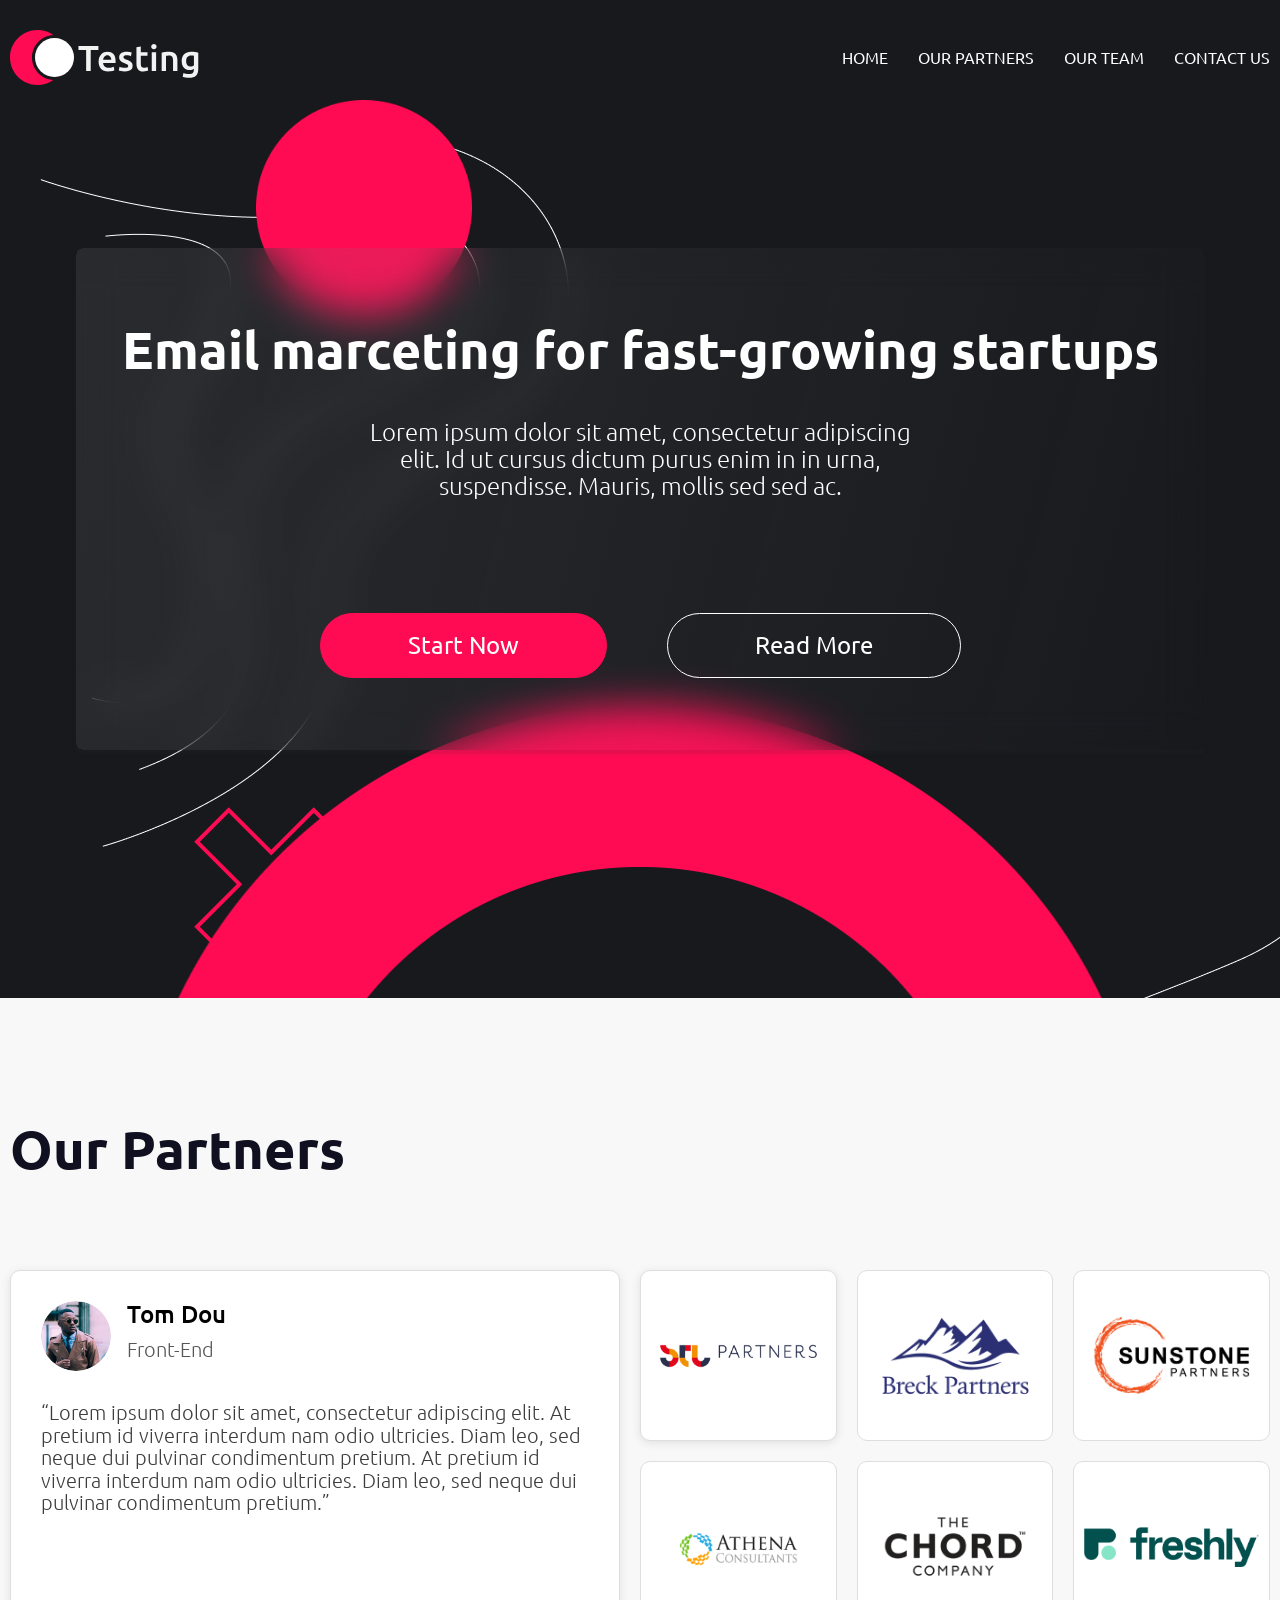
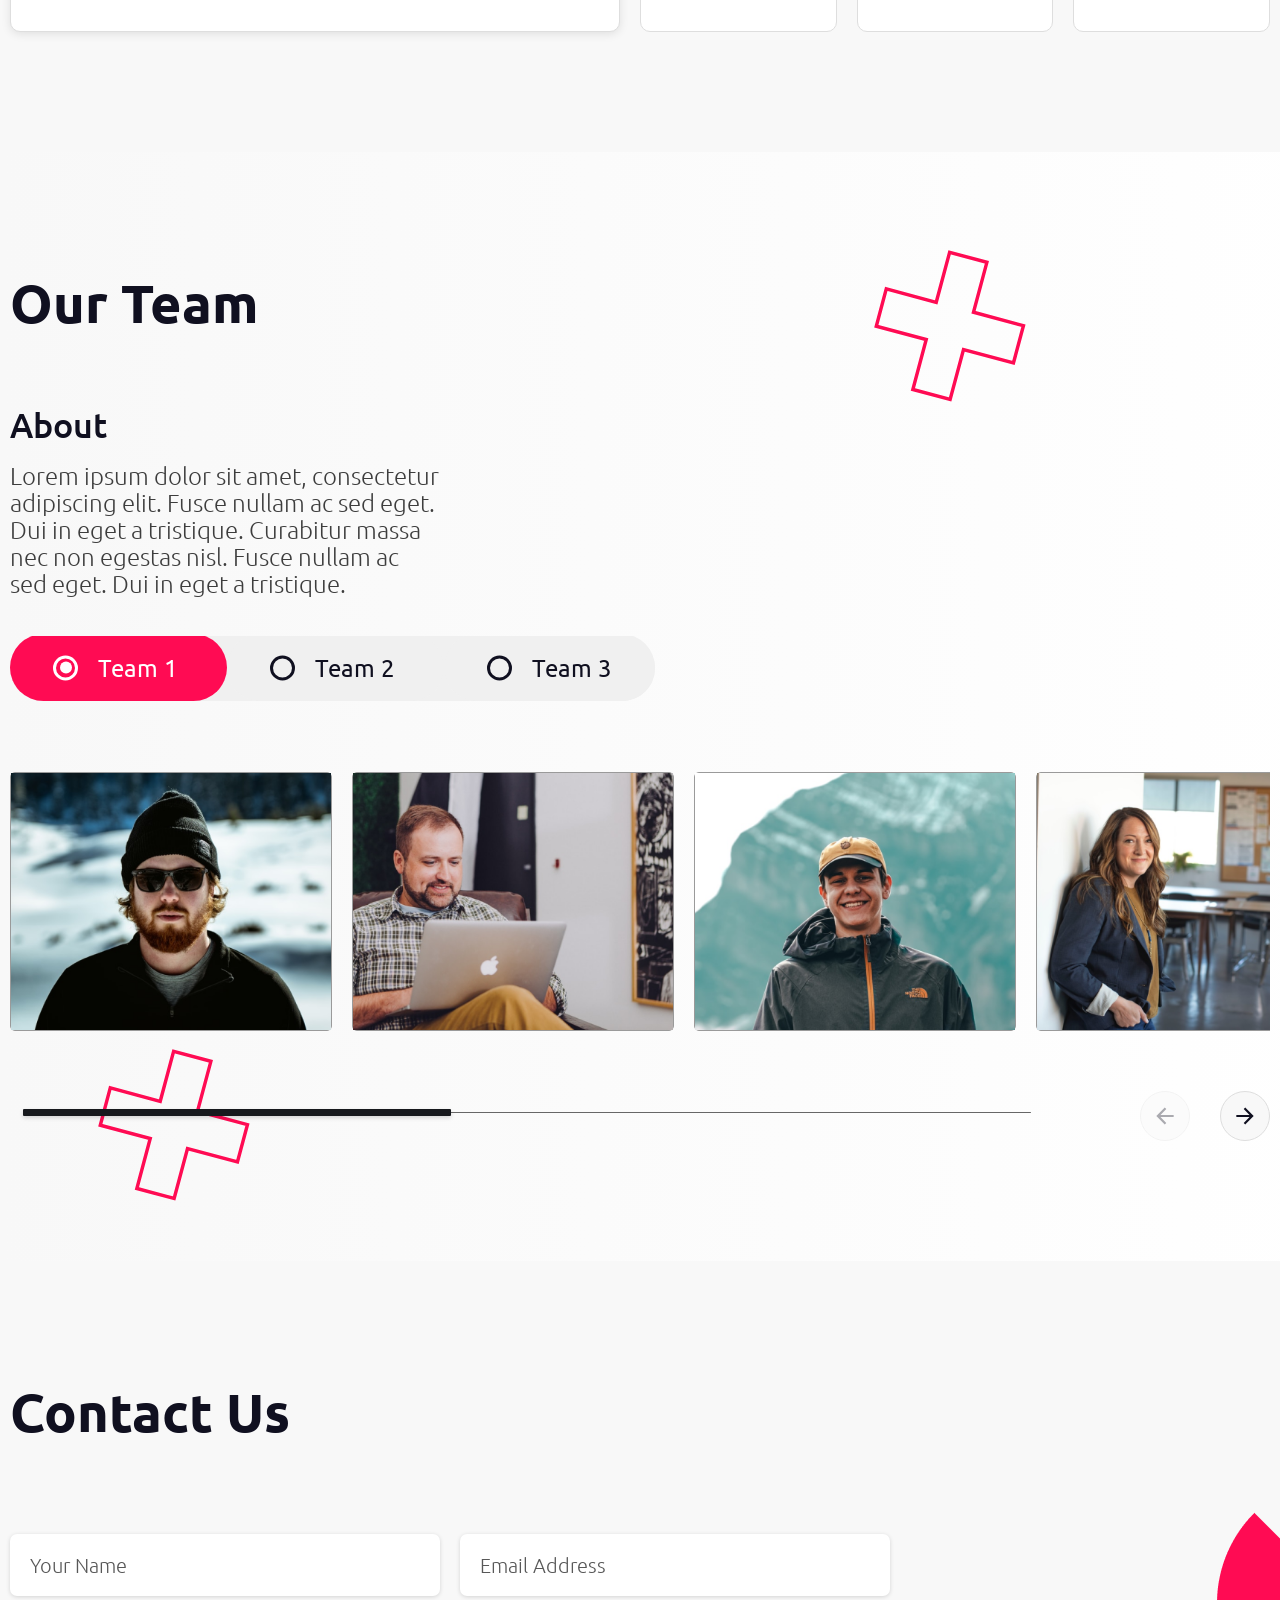
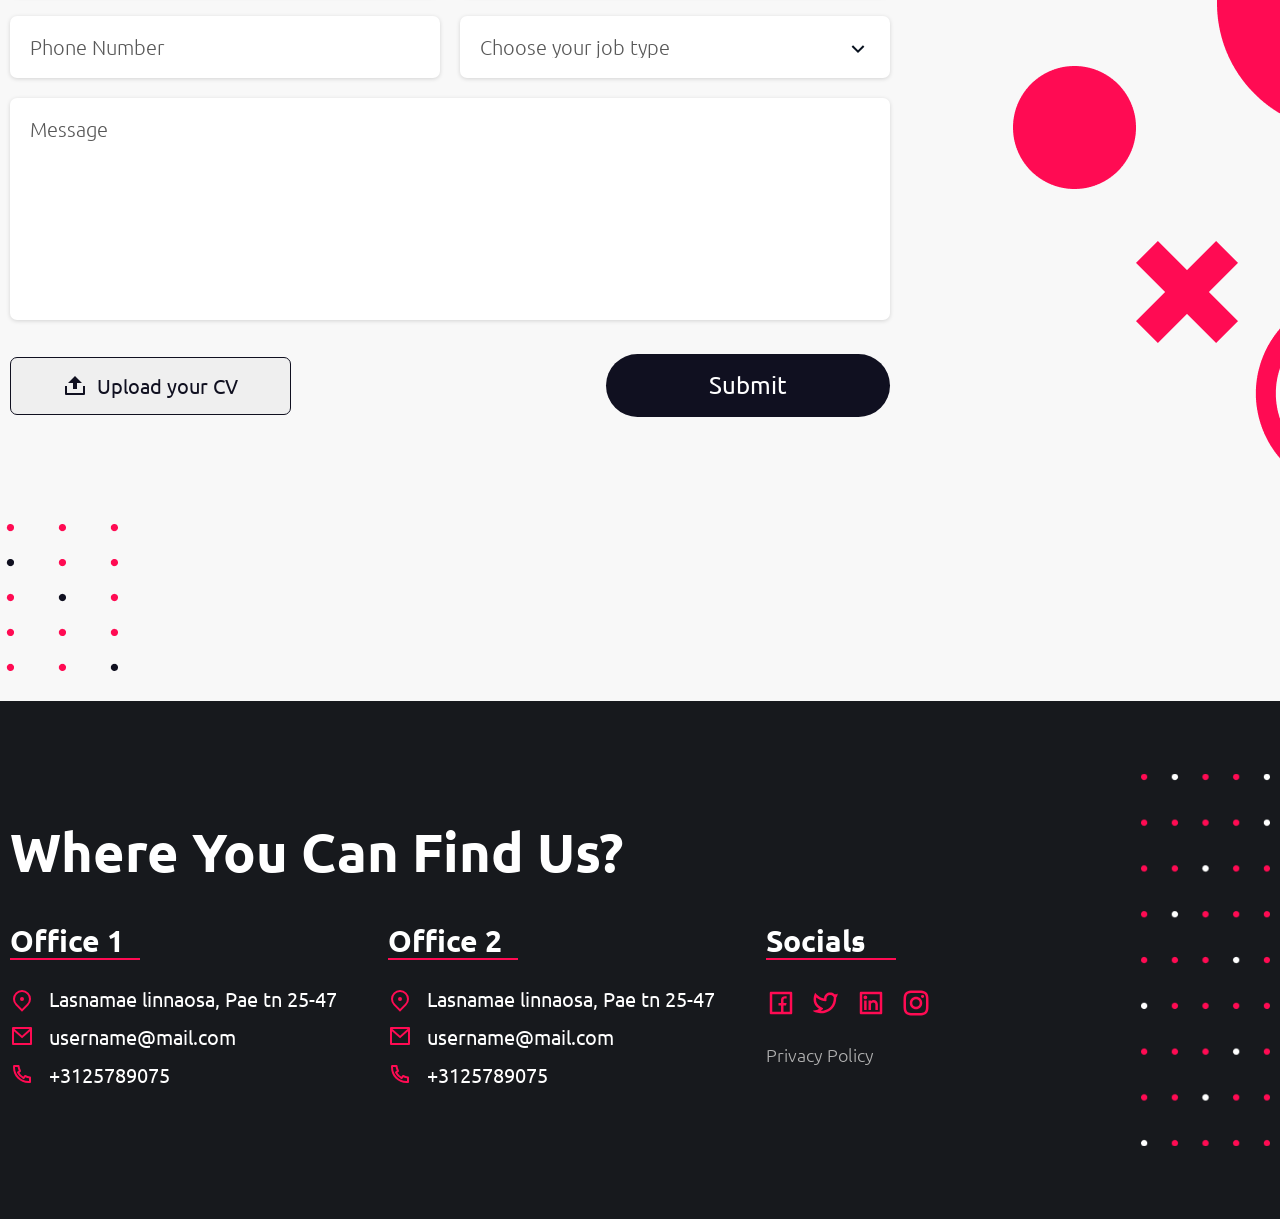
==== index.html @ b3067344 "full project" ====
<!DOCTYPE html>
<html lang="en">

<head>
    <meta charset="UTF-8">
    <meta http-equiv="X-UA-Compatible" content="IE=edge">
    <meta name="viewport" content="width=device-width, initial-scale=1.0">
    <title>Testing</title>
    <link rel="apple-touch-icon" sizes="180x180" href="images/favicon/apple-touch-icon.png">
    <link rel="icon" type="image/png" sizes="32x32" href="images/favicon/favicon-32x32.png">
    <link rel="icon" type="image/png" sizes="16x16" href="images/favicon/favicon-16x16.png">
    <link rel="manifest" href="images/favicon/site.webmanifest">
    <link rel="mask-icon" href="images/favicon/safari-pinned-tab.svg" color="#5bbad5">
    <meta name="msapplication-TileColor" content="#da532c">
    <meta name="theme-color" content="#ffffff">
    <link rel="preconnect" href="https://fonts.googleapis.com">
    <link rel="preconnect" href="https://fonts.gstatic.com" crossorigin>
    <link href="https://fonts.googleapis.com/css2?family=Ubuntu:wght@300;400;500;700&display=swap" rel="stylesheet">
    <link rel="stylesheet" href="https://unpkg.com/swiper@8/swiper-bundle.min.css" />
    <link rel="stylesheet" href="css/style.min.css">
</head>

<body>
    <!-- sprite -->
    <svg style="display: none;">
        <symbol id="facebook" viewBox="0 0 30 30">
            <g>
                <path
                    d="M17.5 23.75H23.75V6.25H6.25V23.75H15V17.5H12.5V15H15V12.9325C15 11.2612 15.175 10.655 15.5 10.0437C15.8201 9.43898 16.315 8.94461 16.92 8.625C17.3975 8.36875 17.9912 8.215 19.0287 8.14875C19.44 8.1225 19.9725 8.155 20.6262 8.24875V10.6237H20C18.8538 10.6237 18.38 10.6775 18.0975 10.8288C17.9289 10.9154 17.7917 11.0527 17.705 11.2213C17.555 11.5038 17.5 11.7838 17.5 12.9313V15H20.625L20 17.5H17.5V23.75ZM5 3.75H25C25.3315 3.75 25.6495 3.8817 25.8839 4.11612C26.1183 4.35054 26.25 4.66848 26.25 5V25C26.25 25.3315 26.1183 25.6495 25.8839 25.8839C25.6495 26.1183 25.3315 26.25 25 26.25H5C4.66848 26.25 4.35054 26.1183 4.11612 25.8839C3.8817 25.6495 3.75 25.3315 3.75 25V5C3.75 4.66848 3.8817 4.35054 4.11612 4.11612C4.35054 3.8817 4.66848 3.75 5 3.75Z" />
            </g>
        </symbol>
        <symbol id="twitter" viewBox="0 0 30 30">
            <g>
                <path
                    d="M19.125 6.93752C18.175 6.93736 17.2629 7.31017 16.5849 7.97573C15.907 8.64129 15.5174 9.54639 15.5 10.4963L15.465 12.465C15.463 12.5707 15.4386 12.6748 15.3935 12.7704C15.3484 12.866 15.2836 12.9511 15.2033 13.0199C15.1231 13.0887 15.0292 13.1398 14.9278 13.1697C14.8264 13.1997 14.7198 13.2079 14.615 13.1938L12.6638 12.9288C10.0963 12.5788 7.63627 11.3963 5.27627 9.43002C4.52877 13.5675 5.98877 16.4338 9.50502 18.645L11.6888 20.0175C11.7925 20.0827 11.8787 20.1724 11.9398 20.2786C12.0009 20.3848 12.0351 20.5044 12.0393 20.6269C12.0435 20.7493 12.0176 20.871 11.9639 20.9811C11.9102 21.0913 11.8303 21.1866 11.7313 21.2588L9.74127 22.7125C10.925 22.7863 12.0488 22.7338 12.9813 22.5488C18.8788 21.3713 22.8 16.9338 22.8 9.61377C22.8 9.01627 21.535 6.93752 19.125 6.93752ZM13 10.45C13.0218 9.24508 13.3986 8.07336 14.0832 7.08155C14.7678 6.08974 15.7298 5.32192 16.8487 4.87423C17.9676 4.42654 19.1937 4.31887 20.3735 4.56471C21.5532 4.81054 22.6343 5.39895 23.4813 6.25627C24.37 6.25002 25.1263 6.47502 26.8175 5.45002C26.3988 7.50002 26.1925 8.39002 25.3 9.61377C25.3 19.1663 19.4288 23.8113 13.4713 25C9.38627 25.815 3.44627 24.4763 1.74377 22.6988C2.61127 22.6313 6.13627 22.2525 8.17377 20.7613C6.45002 19.625 -0.411226 15.5875 4.09752 4.73252C6.21377 7.20377 8.36002 8.88627 10.535 9.77877C11.9825 10.3725 12.3375 10.36 13.0013 10.4513L13 10.45Z" />
            </g>
        </symbol>
        <symbol id="linkedin" viewBox="0 0 30 30">
            <g>
                <path
                    d="M5 3.75H25C25.3315 3.75 25.6495 3.8817 25.8839 4.11612C26.1183 4.35054 26.25 4.66848 26.25 5V25C26.25 25.3315 26.1183 25.6495 25.8839 25.8839C25.6495 26.1183 25.3315 26.25 25 26.25H5C4.66848 26.25 4.35054 26.1183 4.11612 25.8839C3.8817 25.6495 3.75 25.3315 3.75 25V5C3.75 4.66848 3.8817 4.35054 4.11612 4.11612C4.35054 3.8817 4.66848 3.75 5 3.75ZM6.25 6.25V23.75H23.75V6.25H6.25ZM9.375 11.25C8.87772 11.25 8.40081 11.0525 8.04917 10.7008C7.69754 10.3492 7.5 9.87228 7.5 9.375C7.5 8.87772 7.69754 8.40081 8.04917 8.04917C8.40081 7.69754 8.87772 7.5 9.375 7.5C9.87228 7.5 10.3492 7.69754 10.7008 8.04917C11.0525 8.40081 11.25 8.87772 11.25 9.375C11.25 9.87228 11.0525 10.3492 10.7008 10.7008C10.3492 11.0525 9.87228 11.25 9.375 11.25ZM8.125 12.5H10.625V21.875H8.125V12.5ZM15 13.0375C15.73 12.3313 16.5825 11.875 17.5 11.875C20.0888 11.875 21.875 13.9738 21.875 16.5625V21.875H19.375V16.5625C19.375 15.9823 19.1445 15.4259 18.7343 15.0157C18.3241 14.6055 17.7677 14.375 17.1875 14.375C16.6073 14.375 16.0509 14.6055 15.6407 15.0157C15.2305 15.4259 15 15.9823 15 16.5625V21.875H12.5V12.5H15V13.0375Z" />
            </g>
        </symbol>
        <symbol id="instagram" viewBox="0 0 30 30">
            <g>
                <path
                    d="M15 11.25C14.0054 11.25 13.0516 11.6451 12.3483 12.3483C11.6451 13.0516 11.25 14.0054 11.25 15C11.25 15.9946 11.6451 16.9484 12.3483 17.6517C13.0516 18.3549 14.0054 18.75 15 18.75C15.9946 18.75 16.9484 18.3549 17.6517 17.6517C18.3549 16.9484 18.75 15.9946 18.75 15C18.75 14.0054 18.3549 13.0516 17.6517 12.3483C16.9484 11.6451 15.9946 11.25 15 11.25ZM15 8.75C16.6576 8.75 18.2473 9.40848 19.4194 10.5806C20.5915 11.7527 21.25 13.3424 21.25 15C21.25 16.6576 20.5915 18.2473 19.4194 19.4194C18.2473 20.5915 16.6576 21.25 15 21.25C13.3424 21.25 11.7527 20.5915 10.5806 19.4194C9.40848 18.2473 8.75 16.6576 8.75 15C8.75 13.3424 9.40848 11.7527 10.5806 10.5806C11.7527 9.40848 13.3424 8.75 15 8.75ZM23.125 8.4375C23.125 8.8519 22.9604 9.24933 22.6674 9.54235C22.3743 9.83538 21.9769 10 21.5625 10C21.1481 10 20.7507 9.83538 20.4576 9.54235C20.1646 9.24933 20 8.8519 20 8.4375C20 8.0231 20.1646 7.62567 20.4576 7.33265C20.7507 7.03962 21.1481 6.875 21.5625 6.875C21.9769 6.875 22.3743 7.03962 22.6674 7.33265C22.9604 7.62567 23.125 8.0231 23.125 8.4375ZM15 5C11.9075 5 11.4025 5.00875 9.96375 5.0725C8.98375 5.11875 8.32625 5.25 7.71625 5.4875C7.17375 5.6975 6.7825 5.94875 6.36625 6.36625C5.97501 6.74425 5.67419 7.20573 5.48625 7.71625C5.24875 8.32875 5.1175 8.985 5.0725 9.96375C5.0075 11.3438 5 11.8263 5 15C5 18.0925 5.00875 18.5975 5.0725 20.0362C5.11875 21.015 5.25 21.6737 5.48625 22.2825C5.69875 22.8263 5.94875 23.2175 6.36375 23.6325C6.785 24.0525 7.17625 24.3037 7.71375 24.5112C8.33125 24.75 8.98875 24.8825 9.96375 24.9275C11.3438 24.9925 11.8263 25 15 25C18.0925 25 18.5975 24.9912 20.0362 24.9275C21.0138 24.8812 21.6725 24.75 22.2825 24.5138C22.8237 24.3025 23.2175 24.0513 23.6325 23.6362C24.0538 23.215 24.305 22.8238 24.5125 22.2863C24.75 21.67 24.8825 21.0112 24.9275 20.0362C24.9925 18.6562 25 18.1737 25 15C25 11.9075 24.9912 11.4025 24.9275 9.96375C24.8812 8.98625 24.75 8.32625 24.5125 7.71625C24.3241 7.20625 24.0238 6.74495 23.6337 6.36625C23.2559 5.97481 22.7944 5.67396 22.2837 5.48625C21.6712 5.24875 21.0138 5.1175 20.0362 5.0725C18.6562 5.0075 18.1737 5 15 5ZM15 2.5C18.3962 2.5 18.82 2.5125 20.1525 2.575C21.4837 2.6375 22.39 2.84625 23.1875 3.15625C24.0125 3.47375 24.7075 3.90375 25.4025 4.5975C26.0381 5.22237 26.5299 5.97824 26.8438 6.8125C27.1525 7.60875 27.3625 8.51625 27.425 9.8475C27.4838 11.18 27.5 11.6038 27.5 15C27.5 18.3962 27.4875 18.82 27.425 20.1525C27.3625 21.4837 27.1525 22.39 26.8438 23.1875C26.5308 24.0222 26.0389 24.7783 25.4025 25.4025C24.7775 26.0379 24.0216 26.5297 23.1875 26.8438C22.3912 27.1525 21.4837 27.3625 20.1525 27.425C18.82 27.4838 18.3962 27.5 15 27.5C11.6038 27.5 11.18 27.4875 9.8475 27.425C8.51625 27.3625 7.61 27.1525 6.8125 26.8438C5.97791 26.5306 5.22191 26.0387 4.5975 25.4025C3.96176 24.7777 3.46991 24.0218 3.15625 23.1875C2.84625 22.3912 2.6375 21.4837 2.575 20.1525C2.51625 18.82 2.5 18.3962 2.5 15C2.5 11.6038 2.5125 11.18 2.575 9.8475C2.6375 8.515 2.84625 7.61 3.15625 6.8125C3.46905 5.97772 3.961 5.22165 4.5975 4.5975C5.22209 3.96154 5.97804 3.46966 6.8125 3.15625C7.61 2.84625 8.515 2.6375 9.8475 2.575C11.18 2.51625 11.6038 2.5 15 2.5Z" />
            </g>
        </symbol>
    </svg>
    <header class="header">
        <div class="container">
            <adiv class="header__inner">
                <a class="header__logo" href="index.html">
                    <img src="images/logo.svg" alt="logo" class="header__logo-icon">
                </a>
                <nav class="header__menu">
                    <ul class="header__menu-list">
                        <li class="header__menu-item">
                            <a class="header__menu-link" href="#" data-scroll="#home">
                                Home
                            </a>
                        </li>
                        <li class="header__menu-item">
                            <a class="header__menu-link" href="#" data-scroll="#partners">
                                Our Partners
                            </a>
                        </li>
                        <li class="header__menu-item">
                            <a class="header__menu-link" href="#" data-scroll="#team">
                                Our Team
                            </a>
                        </li>
                        <li class="header__menu-item">
                            <a class="header__menu-link" href="#" data-scroll="#contacts">
                                Contact Us
                            </a>
                        </li>
                    </ul>
                    <div class="social">
                        <ul class="social__list">
                            <li class="social__item">
                                <a class="social__link" href="#">
                                    <svg class="social__link-icon">
                                        <use xlink:href="#facebook"></use>
                                    </svg>
                                </a>
                            </li>
                            <li class="social__item">
                                <a class="social__link" href="#">
                                    <svg class="social__link-icon">
                                        <use xlink:href="#twitter"></use>
                                    </svg>
                                </a>
                            </li>
                            <li class="social__item">
                                <a class="social__link" href="#">
                                    <svg class="social__link-icon">
                                        <use xlink:href="#linkedin"></use>
                                    </svg>
                                </a>
                            </li>
                            <li class="social__item">
                                <a class="social__link" href="#">
                                    <svg class="social__link-icon">
                                        <use xlink:href="#instagram"></use>
                                    </svg>
                                </a>
                            </li>
                        </ul>
                        <span class="social__privacy">
                            Privacy Policy
                        </span>
                    </div>
                </nav>
                <a class="header__burger" href="#">
                    <span></span>
                    <span></span>
                    <span></span>
                </a>
            </adiv>
        </div>
    </header>
    <div class="wrapper">
        <div class="main">
            <section class="top" id="home">
                <div class="top__bg">
                    <img src="images/top-bg.png" alt="bg">
                </div>
                <div class="container">
                    <div class="top__inner">
                        <div class="top__info">
                            <h1 class="top__info-title">
                                Email marceting for fast-growing startups
                            </h1>
                            <p class="top__info-text">
                                Lorem ipsum dolor sit amet, consectetur adipiscing elit. Id ut cursus dictum purus enim
                                in in urna, suspendisse. Mauris, mollis sed sed ac.
                            </p>
                            <div class="top__info-btns">
                                <a class="top__info-btn" href="#">
                                    Start Now
                                </a>
                                <a class="top__info-btn" href="#">
                                    Read More
                                </a>
                            </div>
                        </div>
                    </div>
                </div>
            </section>
            <section class="partners" id="partners">
                <div class="container">
                    <div class="partners__inner">
                        <h3 class="partners__title">
                            Our Partners
                        </h3>
                        <div class="partners__row">
                            <div class="partners__info">
                                <div class="partners__info-item active" id="tab_1">
                                    <div class="partners__info-title">
                                        <img class="partners__info-img" src="images/avatar.png" alt="avatar">
                                        <div class="partners__info-author">
                                            <span class="partners__info-name">
                                                Tom Dou
                                            </span>
                                            <span class="partners__info-position">
                                                Front-End
                                            </span>
                                        </div>
                                    </div>
                                    <p class="partners__info-text">
                                        “Lorem ipsum dolor sit amet, consectetur adipiscing elit. At pretium id viverra
                                        interdum nam odio ultricies. Diam leo, sed neque dui pulvinar condimentum
                                        pretium. At pretium id viverra interdum nam odio ultricies. Diam leo, sed neque
                                        dui pulvinar condimentum pretium.”
                                    </p>
                                </div>
                                <div class="partners__info-item" id="tab_2">
                                    <div class="partners__info-title">
                                        <img class="partners__info-img" src="images/avatar.png" alt="avatar">
                                        <div class="partners__info-author">
                                            <span class="partners__info-name">
                                                Tom Dou
                                            </span>
                                            <span class="partners__info-position">
                                                Front-End
                                            </span>
                                        </div>
                                    </div>
                                    <p class="partners__info-text">
                                        “Breck Partners Lorem ipsum dolor sit amet, consectetur adipiscing elit. At
                                        pretium id viverra interdum nam odio ultricies. Diam leo, sed neque dui pulvinar
                                        condimentum pretium. At pretium id viverra interdum nam odio ultricies. Diam
                                        leo, sed neque dui pulvinar condimentum pretium.”
                                    </p>
                                </div>
                                <div class="partners__info-item" id="tab_3">
                                    <div class="partners__info-title">
                                        <img class="partners__info-img" src="images/avatar.png" alt="avatar">
                                        <div class="partners__info-author">
                                            <span class="partners__info-name">
                                                Tom Dou
                                            </span>
                                            <span class="partners__info-position">
                                                Front-End
                                            </span>
                                        </div>
                                    </div>
                                    <p class="partners__info-text">
                                        “Sunstone Partners Lorem ipsum dolor sit amet, consectetur adipiscing elit. At
                                        pretium id viverra interdum nam odio ultricies. Diam leo, sed neque dui pulvinar
                                        condimentum pretium. At pretium id viverra interdum nam odio ultricies. Diam
                                        leo, sed neque dui pulvinar condimentum pretium.”
                                    </p>
                                </div>
                                <div class="partners__info-item" id="tab_4">
                                    <div class="partners__info-title">
                                        <img class="partners__info-img" src="images/avatar.png" alt="avatar">
                                        <div class="partners__info-author">
                                            <span class="partners__info-name">
                                                Tom Dou
                                            </span>
                                            <span class="partners__info-position">
                                                Front-End
                                            </span>
                                        </div>
                                    </div>
                                    <p class="partners__info-text">
                                        “Athena Consultants Lorem ipsum dolor sit amet, consectetur adipiscing elit. At
                                        pretium id viverra interdum nam odio ultricies. Diam leo, sed neque dui pulvinar
                                        condimentum pretium. At pretium id viverra interdum nam odio ultricies. Diam
                                        leo, sed neque dui pulvinar condimentum pretium.”
                                    </p>
                                </div>
                                <div class="partners__info-item" id="tab_5">
                                    <div class="partners__info-title">
                                        <img class="partners__info-img" src="images/avatar.png" alt="avatar">
                                        <div class="partners__info-author">
                                            <span class="partners__info-name">
                                                Tom Dou
                                            </span>
                                            <span class="partners__info-position">
                                                Front-End
                                            </span>
                                        </div>
                                    </div>
                                    <p class="partners__info-text">
                                        “The Chord Company Lorem ipsum dolor sit amet, consectetur adipiscing elit. At
                                        pretium id viverra interdum nam odio ultricies. Diam leo, sed neque dui pulvinar
                                        condimentum pretium. At pretium id viverra interdum nam odio ultricies. Diam
                                        leo, sed neque dui pulvinar condimentum pretium.”
                                    </p>
                                </div>
                                <div class="partners__info-item" id="tab_6">
                                    <div class="partners__info-title">
                                        <img class="partners__info-img" src="images/avatar.png" alt="avatar">
                                        <div class="partners__info-author">
                                            <span class="partners__info-name">
                                                Tom Dou
                                            </span>
                                            <span class="partners__info-position">
                                                Front-End
                                            </span>
                                        </div>
                                    </div>
                                    <p class="partners__info-text">
                                        “Freshly Lorem ipsum dolor sit amet, consectetur adipiscing elit. At pretium id
                                        viverra interdum nam odio ultricies. Diam leo, sed neque dui pulvinar
                                        condimentum pretium. At pretium id viverra interdum nam odio ultricies. Diam
                                        leo, sed neque dui pulvinar condimentum pretium.”
                                    </p>
                                </div>
                            </div>
                            <div class="partners__tabs-box">
                                <div class="partners__tab-btn active" data-tab="#tab_1">
                                    <img class="partners__tab-img" src="images/partners/partner1.png" alt="partner1">
                                </div>
                                <div class="partners__tab-btn" data-tab="#tab_2">
                                    <img class="partners__tab-img" src="images/partners/partner2.png" alt="partner2">
                                </div>
                                <div class="partners__tab-btn" data-tab="#tab_3">
                                    <img class="partners__tab-img" src="images/partners/partner3.png" alt="partner3">
                                </div>
                                <div class="partners__tab-btn" data-tab="#tab_4">
                                    <img class="partners__tab-img" src="images/partners/partner4.png" alt="partner4">
                                </div>
                                <div class="partners__tab-btn" data-tab="#tab_5">
                                    <img class="partners__tab-img" src="images/partners/partner5.png" alt="partner5">
                                </div>
                                <div class="partners__tab-btn" data-tab="#tab_6">
                                    <img class="partners__tab-img" src="images/partners/partner6.png" alt="partner6">
                                </div>
                            </div>
                        </div>
                    </div>
                </div>
            </section>
            <section class="team" id="team">
                <div class="container">
                    <div class="team__inner">
                        <h3 class="team__title">
                            Our Team
                        </h3>
                        <div class="team__row">
                            <div class="team__info">
                                <h5 class="team__info-title">
                                    About
                                </h5>
                                <p class="team__info-text">
                                    Lorem ipsum dolor sit amet, consectetur adipiscing elit. Fusce nullam ac sed eget.
                                    Dui in eget a tristique. Curabitur massa nec non egestas nisl. Fusce nullam ac sed
                                    eget. Dui in eget a tristique.
                                </p>
                            </div>
                            <div class="team__gallery">
                                <div class="team__tab-nav">
                                    <input class="team__tab-radio" type="radio" id="team_1" name="tabs" checked>
                                    <label class="team__tab-btn" for="team_1" data-tab="#team_tab_1">
                                        Team 1
                                        <span></span>
                                    </label>
                                    <input class="team__tab-radio" type="radio" id="team_2" name="tabs">
                                    <label class="team__tab-btn" for="team_2" data-tab="#team_tab_2">
                                        Team 2
                                        <span></span>
                                    </label>
                                    <input class="team__tab-radio" type="radio" id="team_3" name="tabs">
                                    <label class="team__tab-btn" for="team_3" data-tab="#team_tab_3">
                                        Team 3
                                        <span></span>
                                    </label>
                                </div>
                                <div class="team__swiper active" id="team_tab_1">
                                    <div class="swiper-wrapper">
                                        <!-- Slides -->
                                        <div class="swiper-slide">
                                            <div class="team__slider-item">
                                                <img class="team__slider-img" src="images/team/team1.png" alt="team1">
                                                <div class="team__item-info">
                                                    <span class="team__item-name">
                                                        Tom Dou
                                                    </span>
                                                    <span class="team__item-position">
                                                        Front-End
                                                    </span>
                                                    <a class="team__item-link popup__link" href="#">
                                                        Read More
                                                    </a>
                                                </div>
                                            </div>
                                        </div>
                                        <div class="swiper-slide">
                                            <div class="team__slider-item">
                                                <img class="team__slider-img" src="images/team/team2.png" alt="team2">
                                                <div class="team__item-info">
                                                    <span class="team__item-name">
                                                        Tom Dou
                                                    </span>
                                                    <span class="team__item-position">
                                                        Front-End
                                                    </span>
                                                    <a class="team__item-link popup__link" href="#">
                                                        Read More
                                                    </a>
                                                </div>
                                            </div>
                                        </div>
                                        <div class="swiper-slide">
                                            <div class="team__slider-item">
                                                <img class="team__slider-img" src="images/team/team3.png" alt="team3">
                                                <div class="team__item-info">
                                                    <span class="team__item-name">
                                                        Tom Dou
                                                    </span>
                                                    <span class="team__item-position">
                                                        Front-End
                                                    </span>
                                                    <a class="team__item-link popup__link" href="#">
                                                        Read More
                                                    </a>
                                                </div>
                                            </div>
                                        </div>
                                        <div class="swiper-slide">
                                            <div class="team__slider-item">
                                                <img class="team__slider-img" src="images/team/team4.png" alt="team4">
                                                <div class="team__item-info">
                                                    <span class="team__item-name">
                                                        Jane Dou
                                                    </span>
                                                    <span class="team__item-position">
                                                        Front-End
                                                    </span>
                                                    <a class="team__item-link popup__link" href="#">
                                                        Read More
                                                    </a>
                                                </div>
                                            </div>
                                        </div>
                                        <div class="swiper-slide">
                                            <div class="team__slider-item">
                                                <img class="team__slider-img" src="images/team/team1.png" alt="team1">
                                                <div class="team__item-info">
                                                    <span class="team__item-name">
                                                        Tom Dou
                                                    </span>
                                                    <span class="team__item-position">
                                                        Front-End
                                                    </span>
                                                    <a class="team__item-link popup__link" href="#">
                                                        Read More
                                                    </a>
                                                </div>
                                            </div>
                                        </div>
                                        <div class="swiper-slide">
                                            <div class="team__slider-item">
                                                <img class="team__slider-img" src="images/team/team2.png" alt="team2">
                                                <div class="team__item-info">
                                                    <span class="team__item-name">
                                                        Tom Dou
                                                    </span>
                                                    <span class="team__item-position">
                                                        Front-End
                                                    </span>
                                                    <a class="team__item-link popup__link" href="#">
                                                        Read More
                                                    </a>
                                                </div>
                                            </div>
                                        </div>
                                        <div class="swiper-slide">
                                            <div class="team__slider-item">
                                                <img class="team__slider-img" src="images/team/team2.png" alt="team2">
                                                <div class="team__item-info">
                                                    <span class="team__item-name">
                                                        Tom Dou
                                                    </span>
                                                    <span class="team__item-position">
                                                        Front-End
                                                    </span>
                                                    <a class="team__item-link popup__link" href="#">
                                                        Read More
                                                    </a>
                                                </div>
                                            </div>
                                        </div>
                                    </div>
                                    <div class="swiper-button-prev">
                                        <img src="images/arrow-left.svg" alt="arrow-prev">
                                    </div>
                                    <div class="swiper-button-next">
                                        <img src="images/arrow-right.svg" alt="arrow-next">
                                    </div>
                                    <div class="swiper-scrollbar"></div>
                                </div>
                                <div class="team__swiper" id="team_tab_2">
                                    <div class="swiper-wrapper">
                                        <!-- Slides -->
                                        <div class="swiper-slide">
                                            <div class="team__slider-item">
                                                <img class="team__slider-img" src="images/team/team2.png" alt="team2">
                                                <div class="team__item-info">
                                                    <span class="team__item-name">
                                                        Tom Dou
                                                    </span>
                                                    <span class="team__item-position">
                                                        Front-End
                                                    </span>
                                                    <a class="team__item-link popup__link" href="#">
                                                        Read More
                                                    </a>
                                                </div>
                                            </div>
                                        </div>
                                        <div class="swiper-slide">
                                            <div class="team__slider-item">
                                                <img class="team__slider-img" src="images/team/team1.png" alt="team1">
                                                <div class="team__item-info">
                                                    <span class="team__item-name">
                                                        Tom Dou
                                                    </span>
                                                    <span class="team__item-position">
                                                        Front-End
                                                    </span>
                                                    <a class="team__item-link popup__link" href="#">
                                                        Read More
                                                    </a>
                                                </div>
                                            </div>
                                        </div>
                                        <div class="swiper-slide">
                                            <div class="team__slider-item">
                                                <img class="team__slider-img" src="images/team/team3.png" alt="team3">
                                                <div class="team__item-info">
                                                    <span class="team__item-name">
                                                        Tom Dou
                                                    </span>
                                                    <span class="team__item-position">
                                                        Front-End
                                                    </span>
                                                    <a class="team__item-link popup__link" href="#">
                                                        Read More
                                                    </a>
                                                </div>
                                            </div>
                                        </div>
                                        <div class="swiper-slide">
                                            <div class="team__slider-item">
                                                <img class="team__slider-img" src="images/team/team4.png" alt="team4">
                                                <div class="team__item-info">
                                                    <span class="team__item-name">
                                                        Jane Dou
                                                    </span>
                                                    <span class="team__item-position">
                                                        Front-End
                                                    </span>
                                                    <a class="team__item-link popup__link" href="#">
                                                        Read More
                                                    </a>
                                                </div>
                                            </div>
                                        </div>
                                        <div class="swiper-slide">
                                            <div class="team__slider-item">
                                                <img class="team__slider-img" src="images/team/team1.png" alt="team1">
                                                <div class="team__item-info">
                                                    <span class="team__item-name">
                                                        Tom Dou
                                                    </span>
                                                    <span class="team__item-position">
                                                        Front-End
                                                    </span>
                                                    <a class="team__item-link popup__link" href="#">
                                                        Read More
                                                    </a>
                                                </div>
                                            </div>
                                        </div>
                                        <div class="swiper-slide">
                                            <div class="team__slider-item">
                                                <img class="team__slider-img" src="images/team/team2.png" alt="team2">
                                                <div class="team__item-info">
                                                    <span class="team__item-name">
                                                        Tom Dou
                                                    </span>
                                                    <span class="team__item-position">
                                                        Front-End
                                                    </span>
                                                    <a class="team__item-link popup__link" href="#">
                                                        Read More
                                                    </a>
                                                </div>
                                            </div>
                                        </div>
                                        <div class="swiper-slide">
                                            <div class="team__slider-item">
                                                <img class="team__slider-img" src="images/team/team2.png" alt="team2">
                                                <div class="team__item-info">
                                                    <span class="team__item-name">
                                                        Tom Dou
                                                    </span>
                                                    <span class="team__item-position">
                                                        Front-End
                                                    </span>
                                                    <a class="team__item-link popup__link" href="#">
                                                        Read More
                                                    </a>
                                                </div>
                                            </div>
                                        </div>
                                    </div>
                                    <div class="swiper-button-prev">
                                        <img src="images/arrow-left.svg" alt="arrow-prev">
                                    </div>
                                    <div class="swiper-button-next">
                                        <img src="images/arrow-right.svg" alt="arrow-next">
                                    </div>
                                    <div class="swiper-scrollbar"></div>
                                </div>
                                <div class="team__swiper" id="team_tab_3">
                                    <div class="swiper-wrapper">
                                        <!-- Slides -->
                                        <div class="swiper-slide">
                                            <div class="team__slider-item">
                                                <img class="team__slider-img" src="images/team/team3.png" alt="team3">
                                                <div class="team__item-info">
                                                    <span class="team__item-name">
                                                        Tom Dou
                                                    </span>
                                                    <span class="team__item-position">
                                                        Front-End
                                                    </span>
                                                    <a class="team__item-link popup__link" href="#">
                                                        Read More
                                                    </a>
                                                </div>
                                            </div>
                                        </div>
                                        <div class="swiper-slide">
                                            <div class="team__slider-item">
                                                <img class="team__slider-img" src="images/team/team1.png" alt="team1">
                                                <div class="team__item-info">
                                                    <span class="team__item-name">
                                                        Tom Dou
                                                    </span>
                                                    <span class="team__item-position">
                                                        Front-End
                                                    </span>
                                                    <a class="team__item-link popup__link" href="#">
                                                        Read More
                                                    </a>
                                                </div>
                                            </div>
                                        </div>
                                        <div class="swiper-slide">
                                            <div class="team__slider-item">
                                                <img class="team__slider-img" src="images/team/team2.png" alt="team2">
                                                <div class="team__item-info">
                                                    <span class="team__item-name">
                                                        Tom Dou
                                                    </span>
                                                    <span class="team__item-position">
                                                        Front-End
                                                    </span>
                                                    <a class="team__item-link popup__link" href="#">
                                                        Read More
                                                    </a>
                                                </div>
                                            </div>
                                        </div>
                                        <div class="swiper-slide">
                                            <div class="team__slider-item">
                                                <img class="team__slider-img" src="images/team/team4.png" alt="team4">
                                                <div class="team__item-info">
                                                    <span class="team__item-name">
                                                        Jane Dou
                                                    </span>
                                                    <span class="team__item-position">
                                                        Front-End
                                                    </span>
                                                    <a class="team__item-link popup__link" href="#">
                                                        Read More
                                                    </a>
                                                </div>
                                            </div>
                                        </div>
                                        <div class="swiper-slide">
                                            <div class="team__slider-item">
                                                <img class="team__slider-img" src="images/team/team1.png" alt="team1">
                                                <div class="team__item-info">
                                                    <span class="team__item-name">
                                                        Tom Dou
                                                    </span>
                                                    <span class="team__item-position">
                                                        Front-End
                                                    </span>
                                                    <a class="team__item-link popup__link" href="#">
                                                        Read More
                                                    </a>
                                                </div>
                                            </div>
                                        </div>
                                        <div class="swiper-slide">
                                            <div class="team__slider-item">
                                                <img class="team__slider-img" src="images/team/team2.png" alt="team2">
                                                <div class="team__item-info">
                                                    <span class="team__item-name">
                                                        Tom Dou
                                                    </span>
                                                    <span class="team__item-position">
                                                        Front-End
                                                    </span>
                                                    <a class="team__item-link popup__link" href="#">
                                                        Read More
                                                    </a>
                                                </div>
                                            </div>
                                        </div>
                                        <div class="swiper-slide">
                                            <div class="team__slider-item">
                                                <img class="team__slider-img" src="images/team/team2.png" alt="team2">
                                                <div class="team__item-info">
                                                    <span class="team__item-name">
                                                        Tom Dou
                                                    </span>
                                                    <span class="team__item-position">
                                                        Front-End
                                                    </span>
                                                    <a class="team__item-link popup__link" href="#">
                                                        Read More
                                                    </a>
                                                </div>
                                            </div>
                                        </div>
                                    </div>
                                    <div class="swiper-button-prev">
                                        <img src="images/arrow-left.svg" alt="arrow-prev">
                                    </div>
                                    <div class="swiper-button-next">
                                        <img src="images/arrow-right.svg" alt="arrow-next">
                                    </div>
                                    <div class="swiper-scrollbar"></div>
                                </div>
                            </div>
                        </div>
                    </div>
                </div>
            </section>
            <section class="contacts" id="contacts">
                <div class="container">
                    <div class="contacts__inner">
                        <h3 class="contacts__title">
                            Contact Us
                        </h3>
                        <form class="contacts__form">
                            <input type="text" class="contacts__form-input" placeholder="Your Name">
                            <input type="email" class="contacts__form-input" placeholder="Email Address">
                            <input type="tel" class="contacts__form-input" placeholder="Phone Number">
                            <div class="contacts__select-wrapp">
                                <select class="contacts__select">
                                    <option value="">Choose your job type</option>
                                    <option value="">type 1</option>
                                    <option value="">type 2</option>
                                    <option value="">type 3</option>
                                </select>
                            </div>
                            <textarea class="contacts__form-textarea" placeholder="Message"></textarea>
                            <div class="contacts__form-btns">
                                <input class="contacts__hidden-input" type="file">
                                <button class="contacts__form-upload" type="button"> Upload your CV</button>
                                <span class="contacts__upload-text"></span>
                                <button class="contacts__form-submit" type="submit">Submit</button>
                            </div>
                        </form>
                    </div>
                </div>
            </section>
        </div>
        <footer class="footer">
            <div class="container">
                <div class="footer__inner">
                    <h3 class="footer__title">
                        Where You Can Find Us?
                    </h3>
                    <div class="footer__row">
                        <div class="footer__box">
                            <h6 class="footer__box-title">
                                Office 1
                            </h6>
                            <ul class="footer__box-list">
                                <li class="footer__box-item address">
                                    Lasnamae linnaosa, Pae tn 25-47
                                </li>
                                <li class="footer__box-item">
                                    <a class="footer__box-link email" href="mailto:username@mail.com">username@mail.com

                                    </a>
                                </li>
                                <li class="footer__box-item">
                                    <a class="footer__box-link phone" href="tel:3125789075">
                                        +3125789075
                                    </a>
                                </li>
                            </ul>
                        </div>
                        <div class="footer__box">
                            <h6 class="footer__box-title">
                                Office 2
                            </h6>
                            <ul class="footer__box-list">
                                <li class="footer__box-item address">
                                    Lasnamae linnaosa, Pae tn 25-47
                                </li>
                                <li class="footer__box-item">
                                    <a class="footer__box-link email" href="mailto:username@mail.com">username@mail.com

                                    </a>
                                </li>
                                <li class="footer__box-item">
                                    <a class="footer__box-link phone" href="tel:3125789075">
                                        +3125789075
                                    </a>
                                </li>
                            </ul>
                        </div>
                        <div class="footer__box">
                            <h6 class="footer__box-title">
                                Socials
                            </h6>
                            <div class="social">
                                <ul class="social__list">
                                    <li class="social__item">
                                        <a class="social__link" href="#">
                                            <svg class="social__link-icon">
                                                <use xlink:href="#facebook"></use>
                                            </svg>
                                        </a>
                                    </li>
                                    <li class="social__item">
                                        <a class="social__link" href="#">
                                            <svg class="social__link-icon">
                                                <use xlink:href="#twitter"></use>
                                            </svg>
                                        </a>
                                    </li>
                                    <li class="social__item">
                                        <a class="social__link" href="#">
                                            <svg class="social__link-icon">
                                                <use xlink:href="#linkedin"></use>
                                            </svg>
                                        </a>
                                    </li>
                                    <li class="social__item">
                                        <a class="social__link" href="#">
                                            <svg class="social__link-icon">
                                                <use xlink:href="#instagram"></use>
                                            </svg>
                                        </a>
                                    </li>
                                </ul>
                                <span class="social__privacy">
                                    Privacy Policy
                                </span>
                            </div>
                        </div>
                    </div>
                </div>
            </div>
        </footer>
    </div>
    <div class="popup">
        <div class="popup__body">
            <div class="popup__content">
                <span class="popup__close"></span>
                <div class="popup__data">
                    <div class="popup__data-img">
                        <img src="images/popup-img.png" alt="popup">
                    </div>
                    <div class="popup__data-box">
                        <div class="popup__data-lists">
                            <ul class="popup__list-q">
                                <li class="popup__item-q">Name:</li>
                                <li class="popup__item-q">Position:</li>
                                <li class="popup__item-q">Phone:</li>
                                <li class="popup__item-q">Email:</li>
                            </ul>
                            <ul class="popup__list-a">
                                <li class="popup__item-a">Tom Dou</li>
                                <li class="popup__item-a">Front-End</li>
                                <li class="popup__item-a">
                                    <a href="tel:3125789075">+3125789075</a>
                                </li>
                                <li class="popup__item-a">
                                    <a href="mailto:username@mail.com">username@mail.com</a>
                                </li>
                            </ul>
                        </div>
                        <ul class="social__list">
                            <li class="social__item">
                                <a class="social__link" href="#">
                                    <svg class="social__link-icon">
                                        <use xlink:href="#facebook"></use>
                                    </svg>
                                </a>
                            </li>
                            <li class="social__item">
                                <a class="social__link" href="#">
                                    <svg class="social__link-icon">
                                        <use xlink:href="#twitter"></use>
                                    </svg>
                                </a>
                            </li>
                            <li class="social__item">
                                <a class="social__link" href="#">
                                    <svg class="social__link-icon">
                                        <use xlink:href="#linkedin"></use>
                                    </svg>
                                </a>
                            </li>
                            <li class="social__item">
                                <a class="social__link" href="#">
                                    <svg class="social__link-icon">
                                        <use xlink:href="#instagram"></use>
                                    </svg>
                                </a>
                            </li>
                        </ul>
                    </div>
                </div>
                <p class="popup__text">
                    Lorem ipsum dolor sit amet, consectetur adipiscing elit. Fusce nullam ac sed eget. Dui in eget a tristique. Curabitur massa nec non egestas nisl. Lorem ipsum dolor sit amet, consectetur adipiscing elit. Dui in eget a tristique. Curabitur massa nec non egestas nisl. Lorem ipsum dolor sit amet, consectetur adipiscing elit. 
                </p>
            </div>
        </div>
    </div>
    <script src="https://unpkg.com/swiper@8/swiper-bundle.min.js"></script>
    <script src="js/main.min.js"></script>
</body>

</html>
---- css/style.min.css ----
.footer__title,.contacts__title,.team__title,.partners__title{font-size:54px;line-height:1.16;font-weight:700;color:#101020}html{-webkit-box-sizing:border-box;box-sizing:border-box}*,*::after,*::before{-webkit-box-sizing:inherit;box-sizing:inherit}ul[class],ol[class]{padding:0}body,h1,h2,h3,h4,h5,h6,p,ul,ol,li,figure,figcaption,blockquote,dl,dd{margin:0;font-size:inherit}ul[class]{list-style:none}img{max-width:100%;display:block}input,button,textarea,select{font:inherit}a{text-decoration:none}html,body{height:auto;font-family:"Ubuntu",sans-serif;line-height:1.12}body::-webkit-scrollbar{width:0;height:0}.wrapper{display:-webkit-box;display:-ms-flexbox;display:flex;-webkit-box-orient:vertical;-webkit-box-direction:normal;-ms-flex-direction:column;flex-direction:column;min-height:100%}.main{-webkit-box-flex:1;-ms-flex:1 0 auto;flex:1 0 auto}.footer{-webkit-box-flex:0;-ms-flex:0 0 auto;flex:0 0 auto}.container{max-width:1800px;margin:0 auto;padding:0 10px}.social{display:-webkit-box;display:-ms-flexbox;display:flex;-webkit-box-orient:vertical;-webkit-box-direction:normal;-ms-flex-direction:column;flex-direction:column;-webkit-box-align:center;-ms-flex-align:center;align-items:center}.social__list{display:-webkit-box;display:-ms-flexbox;display:flex;-webkit-box-align:center;-ms-flex-align:center;align-items:center;margin-bottom:25px}.social__item+.social__item{margin-left:15px}.social__link-icon{width:30px;height:30px;fill:#fff}.social__privacy{font-size:16px;font-weight:300;color:#b1b1b1}.swiper-button-prev,.swiper-button-next{margin:0;top:calc(100% + 60px);right:0;width:50px;height:50px;border:1px solid #dedede;border-radius:50%;background-color:#f8f8f8}.swiper-button-prev::after,.swiper-button-next::after{content:none}.swiper-button-prev{left:auto;right:80px}.swiper-horizontal>.swiper-scrollbar{bottom:-82px;width:80%;height:1px;background-color:#676767}.swiper-scrollbar-drag{height:7px;background:#17191d;-webkit-box-shadow:0px 2px 4px rgba(0,0,0,.15);box-shadow:0px 2px 4px rgba(0,0,0,.15);border-radius:1px;top:-3px}.popup{display:none;z-index:100;position:fixed;height:100%;width:100%;top:0;left:0;background:rgba(0,0,0,.63)}.popup.open{display:block}.popup__body{min-height:100%;display:-webkit-box;display:-ms-flexbox;display:flex;-webkit-box-pack:center;-ms-flex-pack:center;justify-content:center;-webkit-box-align:center;-ms-flex-align:center;align-items:center;padding:20px}.popup__content{max-width:725px;background-color:#fff;-webkit-box-shadow:0px 2px 5px rgba(0,0,0,.15);box-shadow:0px 2px 5px rgba(0,0,0,.15);border-radius:10px;font-size:20px;padding:20px;position:relative}.popup__close{position:absolute;width:36px;height:36px;border-radius:50%;background-color:#f8f8f8;border:1px solid #dedede;background-image:url(../images/close-icon.svg);background-repeat:no-repeat;background-size:24px 24px;background-position:center;top:-10px;right:-10px;-webkit-box-shadow:0px 2px 4px rgba(0,0,0,.15);box-shadow:0px 2px 4px rgba(0,0,0,.15);cursor:pointer}.popup__data{display:-webkit-box;display:-ms-flexbox;display:flex;margin-bottom:20px}.popup__data-box{display:-webkit-box;display:-ms-flexbox;display:flex;-webkit-box-orient:vertical;-webkit-box-direction:normal;-ms-flex-direction:column;flex-direction:column;-webkit-box-pack:justify;-ms-flex-pack:justify;justify-content:space-between}.popup__data-img{max-width:271px;border:1px solid #9a9a9a;border-radius:5px;overflow:hidden;margin-right:20px}.popup__data-img img{width:100%;height:100%;-o-object-fit:cover;object-fit:cover}.popup__data-lists{display:-webkit-box;display:-ms-flexbox;display:flex;margin-bottom:10px}.popup__list-q{margin-right:23px}.popup__item-q{color:#585858;margin-bottom:12px;padding:7px 10px}.popup__list-a{display:-webkit-box;display:-ms-flexbox;display:flex;-webkit-box-orient:vertical;-webkit-box-direction:normal;-ms-flex-direction:column;flex-direction:column;-webkit-box-align:start;-ms-flex-align:start;align-items:start}.popup__item-a{color:#2c2c2c;font-weight:300;padding:7px 10px;background-color:#f4f4f4;border-radius:7px;margin-bottom:12px}.popup__item-a a{color:#2c2c2c}.popup .social__list{background-color:#f4f4f4;padding:5px 10px;border-radius:7px;-ms-flex-item-align:start;-ms-grid-row-align:start;align-self:start;margin-bottom:0}.popup .social__link-icon{fill:#ff0b53}.popup__text{font-style:20px;color:#3d3d3d;line-height:1.45}.header{position:absolute;top:0;right:0;width:100%;z-index:5}.header__inner{padding:30px 0;display:-webkit-box;display:-ms-flexbox;display:flex;-webkit-box-pack:justify;-ms-flex-pack:justify;justify-content:space-between;-webkit-box-align:center;-ms-flex-align:center;align-items:center}.header__logo{max-width:192px;max-height:55px;z-index:5}.header__menu{display:-webkit-box;display:-ms-flexbox;display:flex}.header__menu-list{display:-webkit-box;display:-ms-flexbox;display:flex;-webkit-box-align:center;-ms-flex-align:center;align-items:center}.header__menu-item+.header__menu-item{margin-left:30px}.header__menu-link{font-size:16px;color:#fff;text-transform:uppercase;-webkit-transition:all .3s;-o-transition:all .3s;transition:all .3s}.header__menu-link:hover{border-bottom:1px solid #fff}.header__burger{display:none;width:50px;height:50px;-webkit-box-orient:vertical;-webkit-box-direction:normal;-ms-flex-direction:column;flex-direction:column;-webkit-box-pack:center;-ms-flex-pack:center;justify-content:center}.header__burger span{width:100%;height:5px;background-color:#fff;margin:4px 0;display:block}.header__burger.close span:first-child{-webkit-transform:translateY(12px) rotate(45deg);-ms-transform:translateY(12px) rotate(45deg);transform:translateY(12px) rotate(45deg)}.header__burger.close span:nth-child(2){visibility:hidden}.header__burger.close span:last-child{-webkit-transform:translateY(-13px) rotate(-45deg);-ms-transform:translateY(-13px) rotate(-45deg);transform:translateY(-13px) rotate(-45deg)}.header .social{display:none}.fixed.header{position:fixed;background-color:#17191d;z-index:99}.fixed .header__inner{padding:15px 0}.fixed .social__link-icon{fill:#17191d}.fixed .social__privacy{color:#17191d}.top{background-color:#17191d;position:relative}.top::before{display:block;position:absolute;content:"";max-width:256px;max-height:257px;width:100%;height:100%;background-image:url(../images/circle.png);background-repeat:no-repeat;background-size:contain;background-position:0 0;top:5%;left:25%;z-index:2}.top::after{display:block;position:absolute;content:"";max-width:1021px;max-height:292px;width:100%;height:100%;background-image:url(../images/semi-circle.png);background-repeat:no-repeat;background-size:contain;background-position:0 0;bottom:0;left:50%;-webkit-transform:translateX(-50%);-ms-transform:translateX(-50%);transform:translateX(-50%)}.top__bg{position:absolute;top:0;left:0;width:100%;height:100%;z-index:1;overflow:hidden}.top__bg img{-o-object-fit:cover;object-fit:cover;max-width:none}.top__inner{padding:248px 0;display:-webkit-box;display:-ms-flexbox;display:flex;-webkit-box-pack:center;-ms-flex-pack:center;justify-content:center;-webkit-box-align:center;-ms-flex-align:center;align-items:center}.top__info{position:relative;max-width:1268px;padding:72px 46px;-webkit-box-shadow:0px 4px 4px rgba(50,50,50,.15);box-shadow:0px 4px 4px rgba(50,50,50,.15);border-radius:7px;display:-webkit-box;display:-ms-flexbox;display:flex;-webkit-box-orient:vertical;-webkit-box-direction:normal;-ms-flex-direction:column;flex-direction:column;-webkit-box-align:center;-ms-flex-align:center;align-items:center;color:#fff;z-index:2;overflow:hidden}.top__info::before{content:"";position:absolute;top:0;right:0;bottom:0;left:0;background:-o-linear-gradient(345.07deg, rgba(122, 122, 122, 0.19) 1.86%, rgba(122, 122, 122, 0) 104.73%);background:linear-gradient(104.93deg, rgba(122, 122, 122, 0.19) 1.86%, rgba(122, 122, 122, 0) 104.73%);-webkit-backdrop-filter:blur(20px);backdrop-filter:blur(20px);border-radius:7px;z-index:-1}.top__info.hidden{visibility:hidden}.top__info-title{text-align:center;font-size:72px;margin-bottom:40px}.top__info-text{text-align:center;font-size:24px;font-weight:300;max-width:742px;margin-bottom:114px}.top__info-btns{margin:0 -30px;display:-webkit-box;display:-ms-flexbox;display:flex}.top__info-btn{font-size:24px;color:#fff;padding:18px 87px;background-color:#ff0b53;border:1px solid #ff0b53;border-radius:36px;margin:0 30px}.top__info-btn:last-child{background-color:transparent;border:1px solid #fff}.partners{background-color:#f8f8f8}.partners__inner{padding:120px 0}.partners__title{margin-bottom:90px}.partners__row{display:-webkit-box;display:-ms-flexbox;display:flex;margin:0 -10px;-webkit-box-pack:justify;-ms-flex-pack:justify;justify-content:space-between}.partners__info{max-width:860px;width:100%}.partners__info-item{display:none;height:100%;margin:0 10px;padding:30px;background:#fff;border:1px solid #dedede;-webkit-box-shadow:0px 2px 10px rgba(0,0,0,.1);box-shadow:0px 2px 10px rgba(0,0,0,.1);border-radius:10px}.partners__info-item.active{display:block}.partners__info-title{margin-bottom:30px;display:-webkit-box;display:-ms-flexbox;display:flex;-webkit-box-align:start;-ms-flex-align:start;align-items:flex-start}.partners__info-img{margin-right:16px;border-radius:50%;width:70px;height:70px}.partners__info-author{display:-webkit-box;display:-ms-flexbox;display:flex;-webkit-box-orient:vertical;-webkit-box-direction:normal;-ms-flex-direction:column;flex-direction:column}.partners__info-name{font-size:24px;font-weight:500;margin-bottom:10px}.partners__info-position{font-size:20px;font-weight:300;color:#575757}.partners__info-text{font-size:20px;font-weight:300;color:#3d3d3d}.partners__tabs-box{max-width:860px;width:100%;margin:0 10px;display:-ms-grid;display:grid;-ms-grid-columns:(1fr)[3];grid-template-columns:repeat(3, 1fr);-ms-grid-rows:(171px)[2];grid-template-rows:repeat(2, 171px);grid-gap:20px}.partners__tab-btn{background:#fff;border:1px solid #dedede;border-radius:10px;display:-webkit-box;display:-ms-flexbox;display:flex;-webkit-box-pack:center;-ms-flex-pack:center;justify-content:center;-webkit-box-align:center;-ms-flex-align:center;align-items:center;cursor:pointer;padding:10px}.partners__tab-btn.active{-webkit-box-shadow:0px 2px 10px rgba(0,0,0,.1);box-shadow:0px 2px 10px rgba(0,0,0,.1)}.partners__tab-img{-o-object-fit:cover;object-fit:cover}.team{background:-webkit-gradient(linear, left top, right top, from(#F8F8F8), color-stop(107.87%, rgba(248, 248, 248, 0)));background:-o-linear-gradient(left, #F8F8F8 0%, rgba(248, 248, 248, 0) 107.87%);background:linear-gradient(90deg, #F8F8F8 0%, rgba(248, 248, 248, 0) 107.87%);position:relative}.team::before,.team::after{content:"";position:absolute;max-width:148px;max-height:148px;width:100%;height:100%;background-image:url(../images/cross.svg);background-size:contain;background-repeat:no-repeat;background-position:top center}.team::before{bottom:62px;left:100px;-webkit-transform:rotate(-15deg);-ms-transform:rotate(-15deg);transform:rotate(-15deg)}.team::after{top:100px;right:20%;-webkit-transform:rotate(-15deg);-ms-transform:rotate(-15deg);transform:rotate(-15deg)}.team__inner{padding:120px 0}.team__title{margin-bottom:71px}.team__row{display:-webkit-box;display:-ms-flexbox;display:flex;-ms-grid-columns:430px auto;grid-template-columns:430px auto;-webkit-box-align:center;-ms-flex-align:center;align-items:center;min-width:0;overflow:hidden}.team__info{background:inherit;position:relative;z-index:2;margin-right:20px;-ms-flex-item-align:center;-ms-grid-row-align:center;align-self:center;width:430px;-ms-flex-negative:0;flex-shrink:0;-webkit-transform:translateY(-50px);-ms-transform:translateY(-50px);transform:translateY(-50px)}.team__info-title{font-size:34px;font-weight:500;margin-bottom:18px;color:#101020}.team__info-text{font-size:24px;font-weight:300;color:#3d3d3d}.team__tab-nav{display:inline-block;background:#f0f0f0;border-radius:61px;margin-bottom:71px;padding:19px 0}.team__tab-btn{font-size:24px;color:#101020;padding:19px 43px 19px 88px;background-color:inherit;border-radius:61px;position:relative;cursor:pointer;-webkit-transition:all .2s;-o-transition:all .2s;transition:all .2s}.team__tab-radio{display:none}.team__tab-radio:checked+.team__tab-btn{background-color:#ff0b53;color:#fff}.team__tab-radio:checked+.team__tab-btn span{border:3px solid #fff;background-color:#ff0b53}.team__tab-radio:checked+.team__tab-btn span::after{background-color:#fff;-webkit-transform:translate(-50%, -50%) scale(1);-ms-transform:translate(-50%, -50%) scale(1);transform:translate(-50%, -50%) scale(1)}.team__tab-btn span{position:absolute;top:50%;-webkit-transform:translateY(-50%);-ms-transform:translateY(-50%);transform:translateY(-50%);left:43px;width:25px;height:25px;border-radius:50%;border:3px solid #101020;-webkit-transition:all .1s;-o-transition:all .1s;transition:all .1s}.team__tab-btn span::after{content:"";position:absolute;width:12px;height:12px;background-color:#101020;border-radius:50%;top:50%;left:50%;-webkit-transform:translate(-50%, -50%) scale(0);-ms-transform:translate(-50%, -50%) scale(0);transform:translate(-50%, -50%) scale(0);-webkit-transition:all .1s;-o-transition:all .1s;transition:all .1s}.team__gallery{min-width:0;overflow:hidden;padding-bottom:110px}.team .swiper-slide{-ms-flex-negative:1;flex-shrink:1}.team__swiper{position:relative;display:none}.team__swiper.active{display:block}.team__slider-wrapp{display:-webkit-box;display:-ms-flexbox;display:flex;margin:0 -10px;min-width:0px}.team__slider-item{width:430px;border:1px solid #9a9a9a;border-radius:5px;position:relative}.team__item-info{display:-webkit-box;display:-ms-flexbox;display:flex;-webkit-box-orient:vertical;-webkit-box-direction:normal;-ms-flex-direction:column;flex-direction:column;-webkit-box-pack:center;-ms-flex-pack:center;justify-content:center;-webkit-box-align:center;-ms-flex-align:center;align-items:center;width:100%;height:100%;background-color:rgba(0,0,0,.5);position:absolute;top:0;left:0;z-index:2;opacity:0;-webkit-transition:opacity .2s linear;-o-transition:opacity .2s linear;transition:opacity .2s linear}.team__item-info:hover{opacity:1}.team__item-name{font-size:30px;font-weight:500;color:#fff;margin-bottom:10px}.team__item-position{font-size:24px;color:#f2f2f2;margin-bottom:30px}.team__item-link{font-size:24px;color:#fff;background-color:#ff0b53;padding:18px 74px;border-radius:49px}.contacts{background-color:#f8f8f8;background-image:url(../images/contacts-bg.png);background-repeat:no-repeat;background-position:top center;background-size:cover}.contacts__inner{padding:120px 0 284px}.contacts__title{margin-bottom:90px}.contacts__form{max-width:880px;display:-webkit-box;display:-ms-flexbox;display:flex;-ms-flex-wrap:wrap;flex-wrap:wrap;-webkit-box-pack:justify;-ms-flex-pack:justify;justify-content:space-between;-webkit-box-align:center;-ms-flex-align:center;align-items:center}.contacts__form-input,.contacts__select,.contacts__form-textarea{max-width:430px;width:100%;margin-bottom:20px;background:#fff;-webkit-box-shadow:0px 1px 4px rgba(0,0,0,.15);box-shadow:0px 1px 4px rgba(0,0,0,.15);border:none;border-radius:7px;padding:20px;color:#585858;font-size:20px;font-weight:300}.contacts__form-input::-webkit-input-placeholder, .contacts__select::-webkit-input-placeholder, .contacts__form-textarea::-webkit-input-placeholder{font-size:20px;font-weight:300;color:#585858}.contacts__form-input::-moz-placeholder, .contacts__select::-moz-placeholder, .contacts__form-textarea::-moz-placeholder{font-size:20px;font-weight:300;color:#585858}.contacts__form-input:-ms-input-placeholder, .contacts__select:-ms-input-placeholder, .contacts__form-textarea:-ms-input-placeholder{font-size:20px;font-weight:300;color:#585858}.contacts__form-input::-ms-input-placeholder, .contacts__select::-ms-input-placeholder, .contacts__form-textarea::-ms-input-placeholder{font-size:20px;font-weight:300;color:#585858}.contacts__form-input::placeholder,.contacts__select::placeholder,.contacts__form-textarea::placeholder{font-size:20px;font-weight:300;color:#585858}.contacts__select-wrapp{max-width:430px;width:100%;position:relative}.contacts__select-wrapp::after{content:"";position:absolute;width:24px;height:24px;background-image:url(../images/arrow-down.svg);background-repeat:no-repeat;background-size:cover;background-position:top center;top:40%;-webkit-transform:translateY(-50%);-ms-transform:translateY(-50%);transform:translateY(-50%);right:20px}.contacts__select-wrapp select{-webkit-appearance:none;-moz-appearance:none;appearance:none}.contacts__form-textarea{resize:none;max-width:none;height:222px;margin-bottom:34px}.contacts__form-btns{width:100%;display:-webkit-box;display:-ms-flexbox;display:flex;-ms-flex-wrap:wrap;flex-wrap:wrap;-webkit-box-pack:justify;-ms-flex-pack:justify;justify-content:space-between;-webkit-box-align:center;-ms-flex-align:center;align-items:center}.contacts__hidden-input{display:none}.contacts__upload-text{font-size:14px;font-weight:300;color:#585858}.contacts__form-upload{font-size:20px;color:#101020;border:1px solid #101020;border-radius:7px;padding:17px 52px 17px 86px;position:relative;cursor:pointer}.contacts__form-upload::before{content:"";position:absolute;width:24px;height:24px;background-image:url(../images/upload-icon.svg);background-repeat:no-repeat;background-size:cover;background-position:top center;top:50%;-webkit-transform:translateY(-50%);-ms-transform:translateY(-50%);transform:translateY(-50%);left:52px}.contacts__form-submit{font-size:24px;padding:18px 103px;background-color:#101020;border-radius:36px;border:none;color:#fff;cursor:pointer;-webkit-transition:all .3s;-o-transition:all .3s;transition:all .3s}.contacts__form-submit:hover{background-color:#ff0b53}.footer{background-color:#17191d;padding:73px 0}.footer__inner{background-image:url(../images/footer-bg.png);background-repeat:no-repeat;background-size:contain;background-position:center right;padding:47px 0 43px}.footer__title{color:#fff;margin-bottom:40px}.footer__row{display:-webkit-box;display:-ms-flexbox;display:flex}.footer__box{width:30%}.footer__box-title{font-size:30px;color:#fff;margin-bottom:30px;position:relative}.footer__box-title::after{content:"";position:absolute;width:130px;height:2px;background-color:#ff0b53;top:100%;left:0}.footer__box-item{font-size:20px;color:#fff;margin-bottom:16px}.footer__box-link{color:#fff}.footer .address,.footer .email,.footer .phone{padding-left:39px;position:relative}.footer .address::before,.footer .email::before,.footer .phone::before{content:"";position:absolute;width:24px;height:24px;background-repeat:no-repeat;background-position:0 0;background-size:contain;top:0;left:0}.footer .address::before{background-image:url(../images/map-pin.svg)}.footer .email::before{background-image:url(../images/mail.svg)}.footer .phone::before{background-image:url(../images/phone.svg)}.footer .social{-webkit-box-align:start;-ms-flex-align:start;align-items:flex-start}.footer .social__link-icon{fill:#ff0b53}.footer .social__privacy{font-size:18px}@media(max-width: 1625px){.team__slider-item{width:320px}.team__info{-webkit-transform:translateY(0px);-ms-transform:translateY(0px);transform:translateY(0px)}}@media(max-width: 1415px){.team__row{-ms-flex-wrap:wrap;flex-wrap:wrap}.team__info{margin-right:0;margin-bottom:40px}}@media(max-width: 1280px){.top::before{max-width:216px;max-height:217px;top:10%;left:20%}.top__info-title{font-size:52px}.top__info-text{max-width:580px}}@media(max-width: 1024px){.top::after{max-width:872px;max-height:252px}.partners__row{-ms-flex-wrap:wrap;flex-wrap:wrap;-webkit-box-pack:center;-ms-flex-pack:center;justify-content:center}.partners__info,.partners__tabs-box{max-width:none;width:80%}.partners__info{margin-bottom:20px}.partners__info-item{margin:0}.footer__inner{background-image:none;padding:0}.footer__row{-webkit-box-pack:justify;-ms-flex-pack:justify;justify-content:space-between}}@media(max-width: 890px){.partners__title,.team__title,.contacts__title,.footer__title{font-size:48px}.top::before{max-width:186px;max-height:187px;top:13%;left:15%}.top::after{max-height:192px;max-width:664px}.top__info-text{margin-bottom:75px}.top__info-btns{margin:-10px -30px;-ms-flex-wrap:wrap;flex-wrap:wrap;-webkit-box-pack:center;-ms-flex-pack:center;justify-content:center}.top__info-btn{margin:10px 30px}.team::before{content:none}.team__inner{padding:60px 0}.team__tab-btn{font-size:20px;padding:15px 35px 15px 65px}.team__tab-btn span{left:35px;width:20px;height:20px}.team__tab-btn span::after{width:10px;height:10px}.team__slider-item{margin:0 auto}.team__item-name{font-size:24px}.team__item-position{font-size:20px}.team__item-link{font-size:20px;padding:12px 35px}.team .swiper-slide{-ms-flex-negative:0;flex-shrink:0}.contacts__inner{padding:120px 0}.contacts__form{-webkit-box-pack:center;-ms-flex-pack:center;justify-content:center}.contacts__form-input,.contacts__form-btns,.contacts__form-textarea{max-width:none;width:80%}.contacts__select-wrapp{max-width:none;width:80%}.contacts__select-wrapp select{max-width:none;width:100%}.contacts__form-btns{-webkit-box-orient:vertical;-webkit-box-direction:normal;-ms-flex-direction:column;flex-direction:column}.contacts__upload-text{margin:10px 0}.footer__row{-webkit-box-orient:vertical;-webkit-box-direction:normal;-ms-flex-direction:column;flex-direction:column}.footer__box{width:100%;margin-bottom:30px}}@media(max-width: 768px){.container{padding:0 20px}.header__menu{display:none;-webkit-box-orient:vertical;-webkit-box-direction:normal;-ms-flex-direction:column;flex-direction:column;position:absolute;top:0;right:0;width:100%;background:-o-linear-gradient(345.07deg, rgba(122, 122, 122, 0.19) 1.86%, rgba(122, 122, 122, 0) 104.73%);background:linear-gradient(104.93deg, rgba(122, 122, 122, 0.19) 1.86%, rgba(122, 122, 122, 0) 104.73%);-webkit-backdrop-filter:blur(20px);backdrop-filter:blur(20px);border-radius:7px;padding:132px 20px 35px}.header__menu .social{display:-webkit-box;display:-ms-flexbox;display:flex}.header__menu.open{display:-webkit-box;display:-ms-flexbox;display:flex}.header__menu-list{-webkit-box-orient:vertical;-webkit-box-direction:normal;-ms-flex-direction:column;flex-direction:column;-webkit-box-align:center;-ms-flex-align:center;align-items:center;margin-bottom:90px}.header__menu-item+.header__menu-item{margin-left:0}.header__menu-item{margin-bottom:30px}.header__menu-link{font-size:24px;font-weight:700;border-bottom:4px solid transparent}.header__menu-link:hover{border-bottom:4px solid #fff}.header__burger{display:-webkit-box;display:-ms-flexbox;display:flex}.fixed .header__menu-link{color:#17191d}.fixed .header__menu-link:hover{border-bottom:4px solid #17191d}.top::before{max-width:156px;max-height:157px;top:15%}.top::after{max-height:152px;max-width:534px}.top__inner{padding:190px 0}.top__info-title{font-size:46px}.top__info-text{font-size:20px}.top__info-btn{font-size:20px}.partners__inner{padding:90px 0}.partners__title{margin-bottom:50px}.partners__info,.partners__tabs-box{width:100%}.team__title{margin-bottom:50px}.swiper-button-prev,.swiper-button-next{display:none}.swiper-horizontal>.swiper-scrollbar{width:100%}.contacts__inner{padding:90px 0}.footer{padding:53px 0 23px}}@media(max-width: 600px){.partners__title,.team__title,.contacts__title,.footer__title{font-size:40px}.top::before{max-width:136px;max-height:137px;top:15%}.top::after{max-height:122px;max-width:434px}.top__info{padding:52px 36px}.partners__info{margin-bottom:16px}.partners__info-item{padding:15px}.partners__tabs-box{grid-gap:16px;margin:0;-ms-grid-rows:(101px)[2];grid-template-rows:repeat(2, 101px)}.team::after{top:50px;right:15%;max-width:108px;max-height:108px}.team__info-text{font-size:20px}.team__tab-nav{padding:11px 0 10px}.team__tab-btn{padding:10px 15px 10px 45px}.team__tab-btn span{left:15px}.team__slider-item{width:335px}.contacts__form-input,.contacts__form-btns,.contacts__select-wrapp,.contacts__form-textarea{width:100%}.popup__content{font-size:16px;padding:10px;max-width:425px}.popup__close{top:10px;right:10px}.popup__data{-webkit-box-orient:vertical;-webkit-box-direction:normal;-ms-flex-direction:column;flex-direction:column}.popup__data-img{max-width:102px;margin-right:0;margin-bottom:20px}}@media(max-width: 440px){.header__logo{max-width:107px;max-height:34px}.header__inner{padding:24px 0}.header__menu{height:100vh;-webkit-box-pack:justify;-ms-flex-pack:justify;justify-content:space-between}.header__menu-list{-webkit-box-align:start;-ms-flex-align:start;align-items:flex-start}.header__burger{width:36px;height:34px}.header__burger.close span:first-child{-webkit-transform:translateY(10px) rotate(45deg);-ms-transform:translateY(10px) rotate(45deg);transform:translateY(10px) rotate(45deg)}.header__burger.close span:last-child{-webkit-transform:translateY(-13px) rotate(-45deg);-ms-transform:translateY(-13px) rotate(-45deg);transform:translateY(-13px) rotate(-45deg)}.partners__title,.team__title,.contacts__title,.footer__title{font-size:24px}.top::after{max-height:92px;max-width:324px}.top__inner{padding:141px 0}.top__info{padding:56px 15px}.top__info-title{font-size:34px;margin-bottom:30px}.top__info-text{font-size:16px;margin-bottom:40px}.top__info-btn{padding:18px 96px;margin:15px 0}.partners__inner{padding:50px 0}.partners__title{margin-bottom:30px}.partners__info-title{margin-bottom:20px}.partners__info-img{margin-right:10px;width:44px;height:44px}.partners__info-name{font-size:20px;margin-bottom:5px}.partners__info-position{font-size:16px}.partners__info-text{font-size:16px}.team::after{max-width:63px;max-height:63px}.team__inner{padding:50px 0 45px}.team__title{margin-bottom:30px}.team__info-title{font-size:20px;margin-bottom:15px}.team__info-text{font-size:16px}.team__gallery{padding-bottom:45px}.team__tab-nav{padding:9px 0 8px;margin-bottom:40px}.team__tab-btn{padding:8px 11px 8px 40px;font-size:18px}.team__tab-btn span{left:14px}.swiper-horizontal>.swiper-scrollbar{bottom:-40px}.contacts__inner{padding:50px 0}.contacts__title{margin-bottom:22px}.contacts__form-input,.contacts__select,.contacts__form-textarea{margin-bottom:20px;padding:16px;font-size:16px}.contacts__form-input::-webkit-input-placeholder, .contacts__select::-webkit-input-placeholder, .contacts__form-textarea::-webkit-input-placeholder{font-size:16px}.contacts__form-input::-moz-placeholder, .contacts__select::-moz-placeholder, .contacts__form-textarea::-moz-placeholder{font-size:16px}.contacts__form-input:-ms-input-placeholder, .contacts__select:-ms-input-placeholder, .contacts__form-textarea:-ms-input-placeholder{font-size:16px}.contacts__form-input::-ms-input-placeholder, .contacts__select::-ms-input-placeholder, .contacts__form-textarea::-ms-input-placeholder{font-size:16px}.contacts__form-input::placeholder,.contacts__select::placeholder,.contacts__form-textarea::placeholder{font-size:16px}.contacts__form-upload{padding:14px 52px 14px 86px;width:100%}.contacts__form-upload::before{left:72px}.contacts__form-submit{width:90%}.footer{padding:50px 0 20px}.footer__title{margin-bottom:30px}.footer__box-title{font-size:20px;margin-bottom:20px}.footer__box-title::after{width:90px}.footer__box-item{font-size:16px;margin-bottom:12px}.footer .address,.footer .phone,.footer .email{padding-left:26px}.footer .address::before,.footer .phone::before,.footer .email::before{width:16px;height:16px}.popup__content{max-width:335px}}
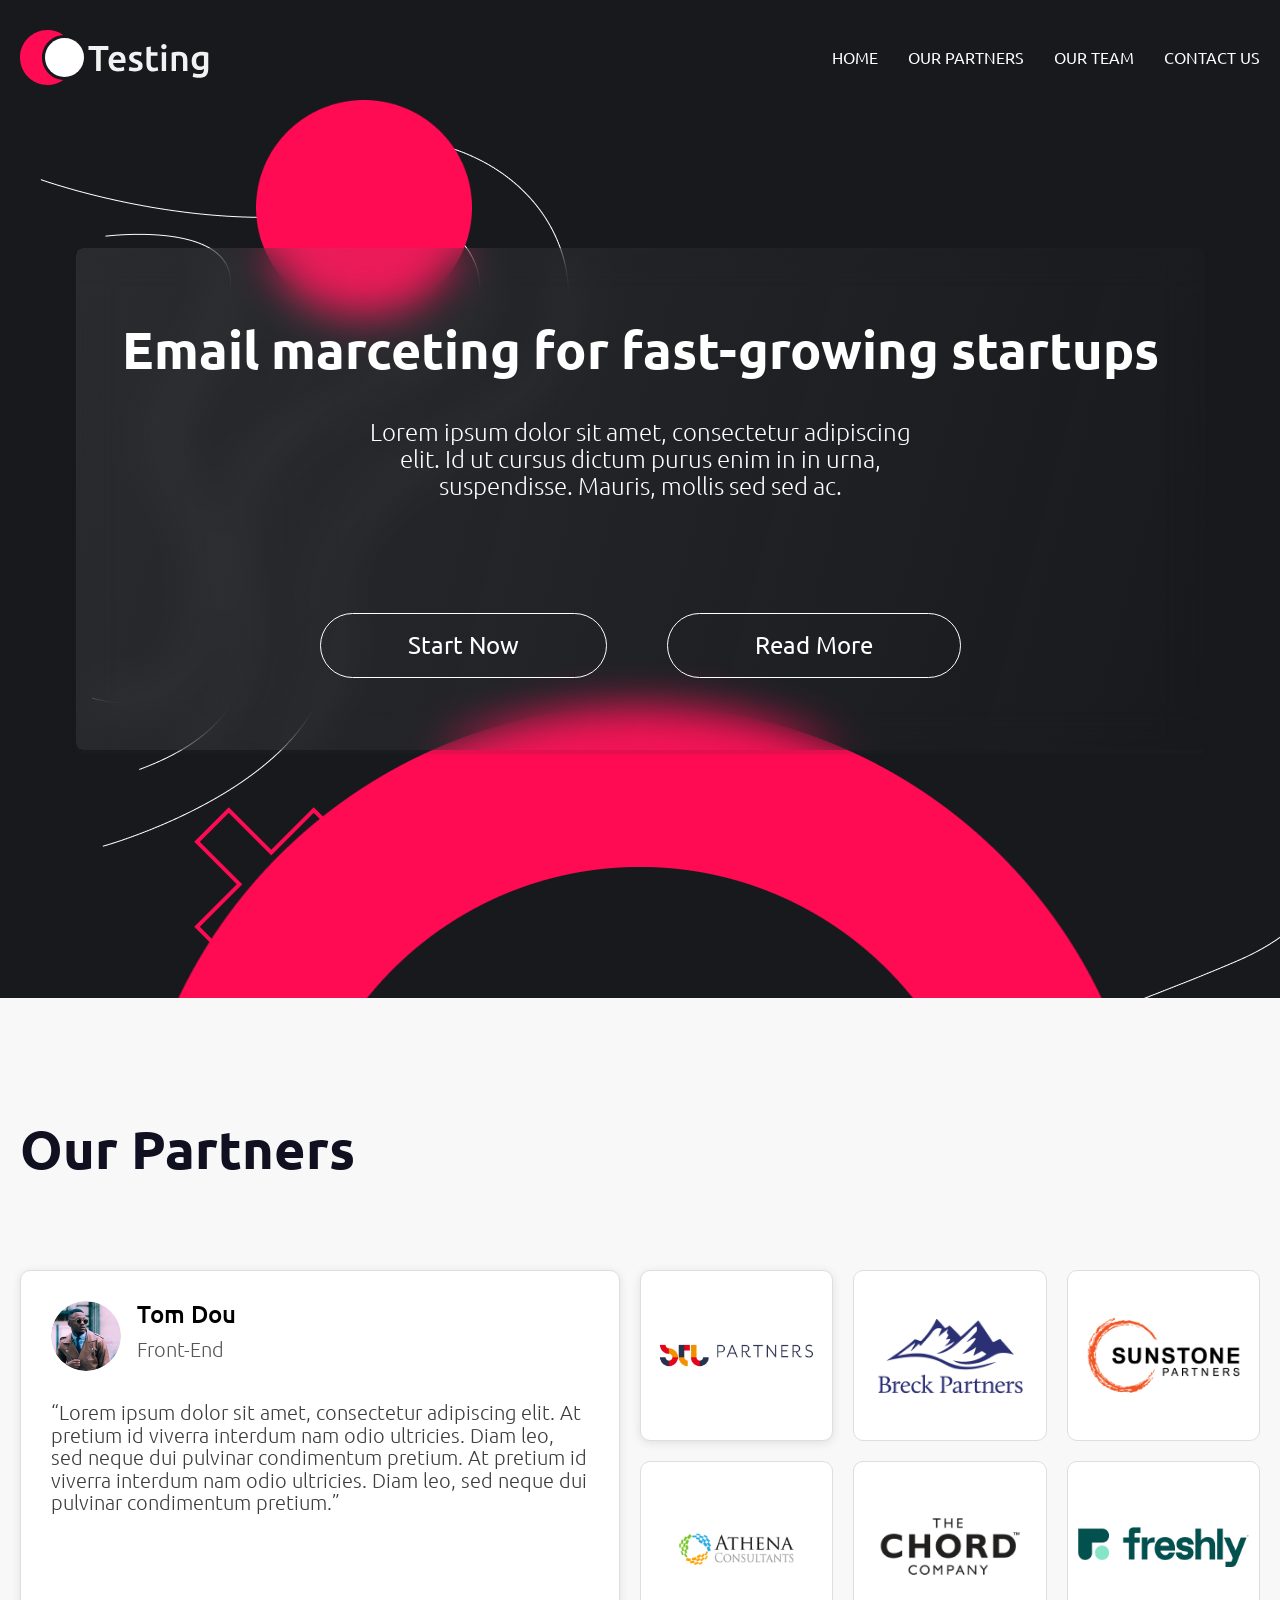
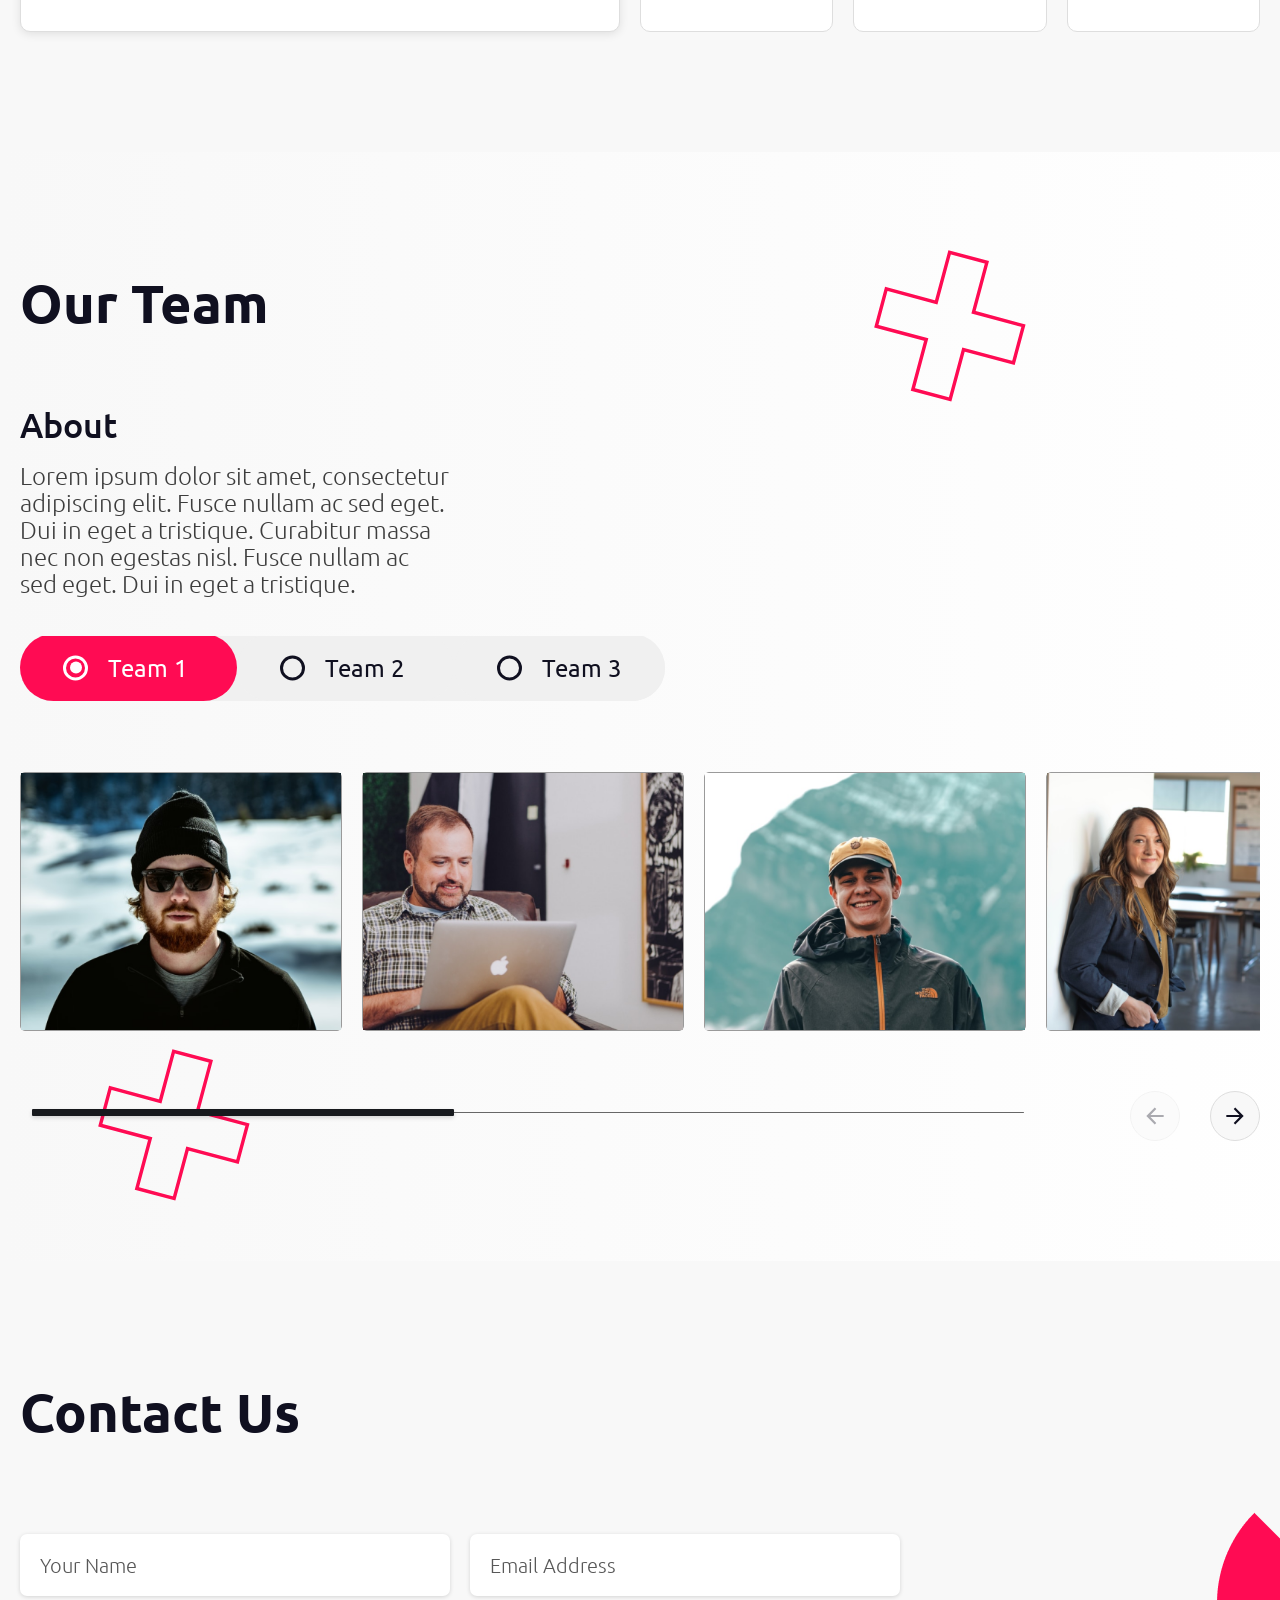
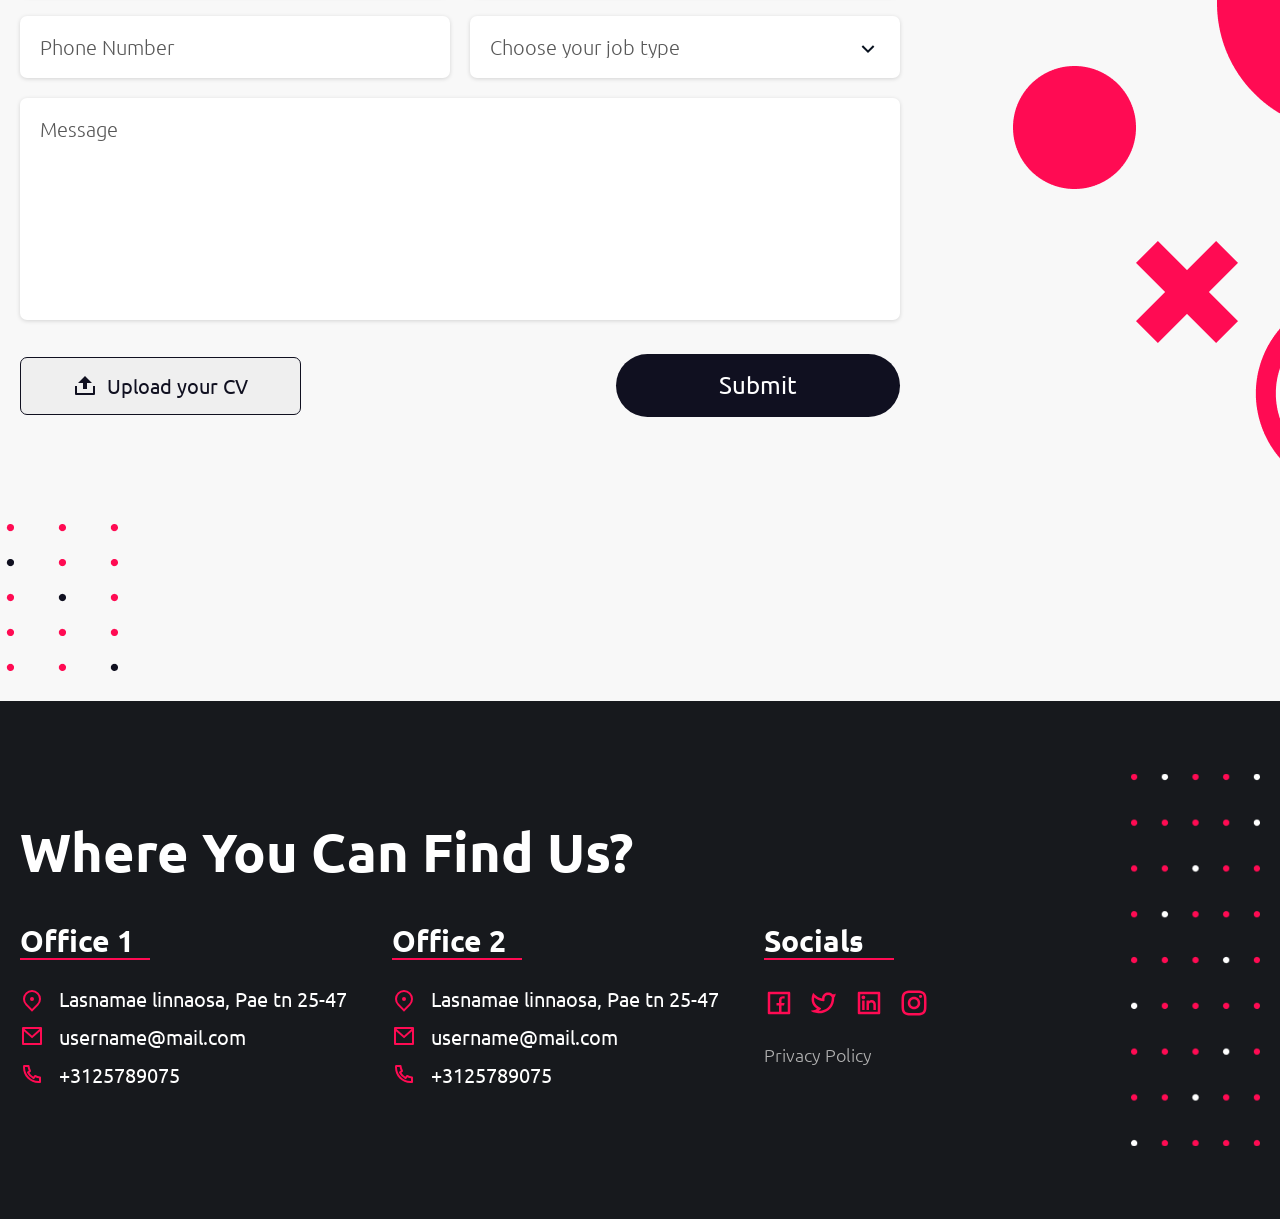
==== commit 20ed2a8e: "media 320px" ====
--- a/index.html
+++ b/index.html
@@ -751,7 +751,8 @@
                             </h6>
                             <ul class="footer__box-list">
                                 <li class="footer__box-item address">
-                                    Lasnamae linnaosa, Pae tn 25-47
+                                    <a class="footer__box-link" href="https://goo.gl/maps/pCVgBAKER8xU8gDt8" target="_blank">Lasnamae linnaosa, Pae tn 25-47
+                                    </a>
                                 </li>
                                 <li class="footer__box-item">
                                     <a class="footer__box-link email" href="mailto:username@mail.com">username@mail.com
@@ -771,7 +772,8 @@
                             </h6>
                             <ul class="footer__box-list">
                                 <li class="footer__box-item address">
-                                    Lasnamae linnaosa, Pae tn 25-47
+                                    <a class="footer__box-link" href="https://goo.gl/maps/pCVgBAKER8xU8gDt8" target="_blank">Lasnamae linnaosa, Pae tn 25-47
+                                    </a>
                                 </li>
                                 <li class="footer__box-item">
                                     <a class="footer__box-link email" href="mailto:username@mail.com">username@mail.com
--- a/css/style.min.css
+++ b/css/style.min.css
@@ -1 +1 @@
-.footer__title,.contacts__title,.team__title,.partners__title{font-size:54px;line-height:1.16;font-weight:700;color:#101020}html{-webkit-box-sizing:border-box;box-sizing:border-box}*,*::after,*::before{-webkit-box-sizing:inherit;box-sizing:inherit}ul[class],ol[class]{padding:0}body,h1,h2,h3,h4,h5,h6,p,ul,ol,li,figure,figcaption,blockquote,dl,dd{margin:0;font-size:inherit}ul[class]{list-style:none}img{max-width:100%;display:block}input,button,textarea,select{font:inherit}a{text-decoration:none}html,body{height:auto;font-family:"Ubuntu",sans-serif;line-height:1.12}body::-webkit-scrollbar{width:0;height:0}.wrapper{display:-webkit-box;display:-ms-flexbox;display:flex;-webkit-box-orient:vertical;-webkit-box-direction:normal;-ms-flex-direction:column;flex-direction:column;min-height:100%}.main{-webkit-box-flex:1;-ms-flex:1 0 auto;flex:1 0 auto}.footer{-webkit-box-flex:0;-ms-flex:0 0 auto;flex:0 0 auto}.container{max-width:1800px;margin:0 auto;padding:0 10px}.social{display:-webkit-box;display:-ms-flexbox;display:flex;-webkit-box-orient:vertical;-webkit-box-direction:normal;-ms-flex-direction:column;flex-direction:column;-webkit-box-align:center;-ms-flex-align:center;align-items:center}.social__list{display:-webkit-box;display:-ms-flexbox;display:flex;-webkit-box-align:center;-ms-flex-align:center;align-items:center;margin-bottom:25px}.social__item+.social__item{margin-left:15px}.social__link-icon{width:30px;height:30px;fill:#fff}.social__privacy{font-size:16px;font-weight:300;color:#b1b1b1}.swiper-button-prev,.swiper-button-next{margin:0;top:calc(100% + 60px);right:0;width:50px;height:50px;border:1px solid #dedede;border-radius:50%;background-color:#f8f8f8}.swiper-button-prev::after,.swiper-button-next::after{content:none}.swiper-button-prev{left:auto;right:80px}.swiper-horizontal>.swiper-scrollbar{bottom:-82px;width:80%;height:1px;background-color:#676767}.swiper-scrollbar-drag{height:7px;background:#17191d;-webkit-box-shadow:0px 2px 4px rgba(0,0,0,.15);box-shadow:0px 2px 4px rgba(0,0,0,.15);border-radius:1px;top:-3px}.popup{display:none;z-index:100;position:fixed;height:100%;width:100%;top:0;left:0;background:rgba(0,0,0,.63)}.popup.open{display:block}.popup__body{min-height:100%;display:-webkit-box;display:-ms-flexbox;display:flex;-webkit-box-pack:center;-ms-flex-pack:center;justify-content:center;-webkit-box-align:center;-ms-flex-align:center;align-items:center;padding:20px}.popup__content{max-width:725px;background-color:#fff;-webkit-box-shadow:0px 2px 5px rgba(0,0,0,.15);box-shadow:0px 2px 5px rgba(0,0,0,.15);border-radius:10px;font-size:20px;padding:20px;position:relative}.popup__close{position:absolute;width:36px;height:36px;border-radius:50%;background-color:#f8f8f8;border:1px solid #dedede;background-image:url(../images/close-icon.svg);background-repeat:no-repeat;background-size:24px 24px;background-position:center;top:-10px;right:-10px;-webkit-box-shadow:0px 2px 4px rgba(0,0,0,.15);box-shadow:0px 2px 4px rgba(0,0,0,.15);cursor:pointer}.popup__data{display:-webkit-box;display:-ms-flexbox;display:flex;margin-bottom:20px}.popup__data-box{display:-webkit-box;display:-ms-flexbox;display:flex;-webkit-box-orient:vertical;-webkit-box-direction:normal;-ms-flex-direction:column;flex-direction:column;-webkit-box-pack:justify;-ms-flex-pack:justify;justify-content:space-between}.popup__data-img{max-width:271px;border:1px solid #9a9a9a;border-radius:5px;overflow:hidden;margin-right:20px}.popup__data-img img{width:100%;height:100%;-o-object-fit:cover;object-fit:cover}.popup__data-lists{display:-webkit-box;display:-ms-flexbox;display:flex;margin-bottom:10px}.popup__list-q{margin-right:23px}.popup__item-q{color:#585858;margin-bottom:12px;padding:7px 10px}.popup__list-a{display:-webkit-box;display:-ms-flexbox;display:flex;-webkit-box-orient:vertical;-webkit-box-direction:normal;-ms-flex-direction:column;flex-direction:column;-webkit-box-align:start;-ms-flex-align:start;align-items:start}.popup__item-a{color:#2c2c2c;font-weight:300;padding:7px 10px;background-color:#f4f4f4;border-radius:7px;margin-bottom:12px}.popup__item-a a{color:#2c2c2c}.popup .social__list{background-color:#f4f4f4;padding:5px 10px;border-radius:7px;-ms-flex-item-align:start;-ms-grid-row-align:start;align-self:start;margin-bottom:0}.popup .social__link-icon{fill:#ff0b53}.popup__text{font-style:20px;color:#3d3d3d;line-height:1.45}.header{position:absolute;top:0;right:0;width:100%;z-index:5}.header__inner{padding:30px 0;display:-webkit-box;display:-ms-flexbox;display:flex;-webkit-box-pack:justify;-ms-flex-pack:justify;justify-content:space-between;-webkit-box-align:center;-ms-flex-align:center;align-items:center}.header__logo{max-width:192px;max-height:55px;z-index:5}.header__menu{display:-webkit-box;display:-ms-flexbox;display:flex}.header__menu-list{display:-webkit-box;display:-ms-flexbox;display:flex;-webkit-box-align:center;-ms-flex-align:center;align-items:center}.header__menu-item+.header__menu-item{margin-left:30px}.header__menu-link{font-size:16px;color:#fff;text-transform:uppercase;-webkit-transition:all .3s;-o-transition:all .3s;transition:all .3s}.header__menu-link:hover{border-bottom:1px solid #fff}.header__burger{display:none;width:50px;height:50px;-webkit-box-orient:vertical;-webkit-box-direction:normal;-ms-flex-direction:column;flex-direction:column;-webkit-box-pack:center;-ms-flex-pack:center;justify-content:center}.header__burger span{width:100%;height:5px;background-color:#fff;margin:4px 0;display:block}.header__burger.close span:first-child{-webkit-transform:translateY(12px) rotate(45deg);-ms-transform:translateY(12px) rotate(45deg);transform:translateY(12px) rotate(45deg)}.header__burger.close span:nth-child(2){visibility:hidden}.header__burger.close span:last-child{-webkit-transform:translateY(-13px) rotate(-45deg);-ms-transform:translateY(-13px) rotate(-45deg);transform:translateY(-13px) rotate(-45deg)}.header .social{display:none}.fixed.header{position:fixed;background-color:#17191d;z-index:99}.fixed .header__inner{padding:15px 0}.fixed .social__link-icon{fill:#17191d}.fixed .social__privacy{color:#17191d}.top{background-color:#17191d;position:relative}.top::before{display:block;position:absolute;content:"";max-width:256px;max-height:257px;width:100%;height:100%;background-image:url(../images/circle.png);background-repeat:no-repeat;background-size:contain;background-position:0 0;top:5%;left:25%;z-index:2}.top::after{display:block;position:absolute;content:"";max-width:1021px;max-height:292px;width:100%;height:100%;background-image:url(../images/semi-circle.png);background-repeat:no-repeat;background-size:contain;background-position:0 0;bottom:0;left:50%;-webkit-transform:translateX(-50%);-ms-transform:translateX(-50%);transform:translateX(-50%)}.top__bg{position:absolute;top:0;left:0;width:100%;height:100%;z-index:1;overflow:hidden}.top__bg img{-o-object-fit:cover;object-fit:cover;max-width:none}.top__inner{padding:248px 0;display:-webkit-box;display:-ms-flexbox;display:flex;-webkit-box-pack:center;-ms-flex-pack:center;justify-content:center;-webkit-box-align:center;-ms-flex-align:center;align-items:center}.top__info{position:relative;max-width:1268px;padding:72px 46px;-webkit-box-shadow:0px 4px 4px rgba(50,50,50,.15);box-shadow:0px 4px 4px rgba(50,50,50,.15);border-radius:7px;display:-webkit-box;display:-ms-flexbox;display:flex;-webkit-box-orient:vertical;-webkit-box-direction:normal;-ms-flex-direction:column;flex-direction:column;-webkit-box-align:center;-ms-flex-align:center;align-items:center;color:#fff;z-index:2;overflow:hidden}.top__info::before{content:"";position:absolute;top:0;right:0;bottom:0;left:0;background:-o-linear-gradient(345.07deg, rgba(122, 122, 122, 0.19) 1.86%, rgba(122, 122, 122, 0) 104.73%);background:linear-gradient(104.93deg, rgba(122, 122, 122, 0.19) 1.86%, rgba(122, 122, 122, 0) 104.73%);-webkit-backdrop-filter:blur(20px);backdrop-filter:blur(20px);border-radius:7px;z-index:-1}.top__info.hidden{visibility:hidden}.top__info-title{text-align:center;font-size:72px;margin-bottom:40px}.top__info-text{text-align:center;font-size:24px;font-weight:300;max-width:742px;margin-bottom:114px}.top__info-btns{margin:0 -30px;display:-webkit-box;display:-ms-flexbox;display:flex}.top__info-btn{font-size:24px;color:#fff;padding:18px 87px;background-color:#ff0b53;border:1px solid #ff0b53;border-radius:36px;margin:0 30px}.top__info-btn:last-child{background-color:transparent;border:1px solid #fff}.partners{background-color:#f8f8f8}.partners__inner{padding:120px 0}.partners__title{margin-bottom:90px}.partners__row{display:-webkit-box;display:-ms-flexbox;display:flex;margin:0 -10px;-webkit-box-pack:justify;-ms-flex-pack:justify;justify-content:space-between}.partners__info{max-width:860px;width:100%}.partners__info-item{display:none;height:100%;margin:0 10px;padding:30px;background:#fff;border:1px solid #dedede;-webkit-box-shadow:0px 2px 10px rgba(0,0,0,.1);box-shadow:0px 2px 10px rgba(0,0,0,.1);border-radius:10px}.partners__info-item.active{display:block}.partners__info-title{margin-bottom:30px;display:-webkit-box;display:-ms-flexbox;display:flex;-webkit-box-align:start;-ms-flex-align:start;align-items:flex-start}.partners__info-img{margin-right:16px;border-radius:50%;width:70px;height:70px}.partners__info-author{display:-webkit-box;display:-ms-flexbox;display:flex;-webkit-box-orient:vertical;-webkit-box-direction:normal;-ms-flex-direction:column;flex-direction:column}.partners__info-name{font-size:24px;font-weight:500;margin-bottom:10px}.partners__info-position{font-size:20px;font-weight:300;color:#575757}.partners__info-text{font-size:20px;font-weight:300;color:#3d3d3d}.partners__tabs-box{max-width:860px;width:100%;margin:0 10px;display:-ms-grid;display:grid;-ms-grid-columns:(1fr)[3];grid-template-columns:repeat(3, 1fr);-ms-grid-rows:(171px)[2];grid-template-rows:repeat(2, 171px);grid-gap:20px}.partners__tab-btn{background:#fff;border:1px solid #dedede;border-radius:10px;display:-webkit-box;display:-ms-flexbox;display:flex;-webkit-box-pack:center;-ms-flex-pack:center;justify-content:center;-webkit-box-align:center;-ms-flex-align:center;align-items:center;cursor:pointer;padding:10px}.partners__tab-btn.active{-webkit-box-shadow:0px 2px 10px rgba(0,0,0,.1);box-shadow:0px 2px 10px rgba(0,0,0,.1)}.partners__tab-img{-o-object-fit:cover;object-fit:cover}.team{background:-webkit-gradient(linear, left top, right top, from(#F8F8F8), color-stop(107.87%, rgba(248, 248, 248, 0)));background:-o-linear-gradient(left, #F8F8F8 0%, rgba(248, 248, 248, 0) 107.87%);background:linear-gradient(90deg, #F8F8F8 0%, rgba(248, 248, 248, 0) 107.87%);position:relative}.team::before,.team::after{content:"";position:absolute;max-width:148px;max-height:148px;width:100%;height:100%;background-image:url(../images/cross.svg);background-size:contain;background-repeat:no-repeat;background-position:top center}.team::before{bottom:62px;left:100px;-webkit-transform:rotate(-15deg);-ms-transform:rotate(-15deg);transform:rotate(-15deg)}.team::after{top:100px;right:20%;-webkit-transform:rotate(-15deg);-ms-transform:rotate(-15deg);transform:rotate(-15deg)}.team__inner{padding:120px 0}.team__title{margin-bottom:71px}.team__row{display:-webkit-box;display:-ms-flexbox;display:flex;-ms-grid-columns:430px auto;grid-template-columns:430px auto;-webkit-box-align:center;-ms-flex-align:center;align-items:center;min-width:0;overflow:hidden}.team__info{background:inherit;position:relative;z-index:2;margin-right:20px;-ms-flex-item-align:center;-ms-grid-row-align:center;align-self:center;width:430px;-ms-flex-negative:0;flex-shrink:0;-webkit-transform:translateY(-50px);-ms-transform:translateY(-50px);transform:translateY(-50px)}.team__info-title{font-size:34px;font-weight:500;margin-bottom:18px;color:#101020}.team__info-text{font-size:24px;font-weight:300;color:#3d3d3d}.team__tab-nav{display:inline-block;background:#f0f0f0;border-radius:61px;margin-bottom:71px;padding:19px 0}.team__tab-btn{font-size:24px;color:#101020;padding:19px 43px 19px 88px;background-color:inherit;border-radius:61px;position:relative;cursor:pointer;-webkit-transition:all .2s;-o-transition:all .2s;transition:all .2s}.team__tab-radio{display:none}.team__tab-radio:checked+.team__tab-btn{background-color:#ff0b53;color:#fff}.team__tab-radio:checked+.team__tab-btn span{border:3px solid #fff;background-color:#ff0b53}.team__tab-radio:checked+.team__tab-btn span::after{background-color:#fff;-webkit-transform:translate(-50%, -50%) scale(1);-ms-transform:translate(-50%, -50%) scale(1);transform:translate(-50%, -50%) scale(1)}.team__tab-btn span{position:absolute;top:50%;-webkit-transform:translateY(-50%);-ms-transform:translateY(-50%);transform:translateY(-50%);left:43px;width:25px;height:25px;border-radius:50%;border:3px solid #101020;-webkit-transition:all .1s;-o-transition:all .1s;transition:all .1s}.team__tab-btn span::after{content:"";position:absolute;width:12px;height:12px;background-color:#101020;border-radius:50%;top:50%;left:50%;-webkit-transform:translate(-50%, -50%) scale(0);-ms-transform:translate(-50%, -50%) scale(0);transform:translate(-50%, -50%) scale(0);-webkit-transition:all .1s;-o-transition:all .1s;transition:all .1s}.team__gallery{min-width:0;overflow:hidden;padding-bottom:110px}.team .swiper-slide{-ms-flex-negative:1;flex-shrink:1}.team__swiper{position:relative;display:none}.team__swiper.active{display:block}.team__slider-wrapp{display:-webkit-box;display:-ms-flexbox;display:flex;margin:0 -10px;min-width:0px}.team__slider-item{width:430px;border:1px solid #9a9a9a;border-radius:5px;position:relative}.team__item-info{display:-webkit-box;display:-ms-flexbox;display:flex;-webkit-box-orient:vertical;-webkit-box-direction:normal;-ms-flex-direction:column;flex-direction:column;-webkit-box-pack:center;-ms-flex-pack:center;justify-content:center;-webkit-box-align:center;-ms-flex-align:center;align-items:center;width:100%;height:100%;background-color:rgba(0,0,0,.5);position:absolute;top:0;left:0;z-index:2;opacity:0;-webkit-transition:opacity .2s linear;-o-transition:opacity .2s linear;transition:opacity .2s linear}.team__item-info:hover{opacity:1}.team__item-name{font-size:30px;font-weight:500;color:#fff;margin-bottom:10px}.team__item-position{font-size:24px;color:#f2f2f2;margin-bottom:30px}.team__item-link{font-size:24px;color:#fff;background-color:#ff0b53;padding:18px 74px;border-radius:49px}.contacts{background-color:#f8f8f8;background-image:url(../images/contacts-bg.png);background-repeat:no-repeat;background-position:top center;background-size:cover}.contacts__inner{padding:120px 0 284px}.contacts__title{margin-bottom:90px}.contacts__form{max-width:880px;display:-webkit-box;display:-ms-flexbox;display:flex;-ms-flex-wrap:wrap;flex-wrap:wrap;-webkit-box-pack:justify;-ms-flex-pack:justify;justify-content:space-between;-webkit-box-align:center;-ms-flex-align:center;align-items:center}.contacts__form-input,.contacts__select,.contacts__form-textarea{max-width:430px;width:100%;margin-bottom:20px;background:#fff;-webkit-box-shadow:0px 1px 4px rgba(0,0,0,.15);box-shadow:0px 1px 4px rgba(0,0,0,.15);border:none;border-radius:7px;padding:20px;color:#585858;font-size:20px;font-weight:300}.contacts__form-input::-webkit-input-placeholder, .contacts__select::-webkit-input-placeholder, .contacts__form-textarea::-webkit-input-placeholder{font-size:20px;font-weight:300;color:#585858}.contacts__form-input::-moz-placeholder, .contacts__select::-moz-placeholder, .contacts__form-textarea::-moz-placeholder{font-size:20px;font-weight:300;color:#585858}.contacts__form-input:-ms-input-placeholder, .contacts__select:-ms-input-placeholder, .contacts__form-textarea:-ms-input-placeholder{font-size:20px;font-weight:300;color:#585858}.contacts__form-input::-ms-input-placeholder, .contacts__select::-ms-input-placeholder, .contacts__form-textarea::-ms-input-placeholder{font-size:20px;font-weight:300;color:#585858}.contacts__form-input::placeholder,.contacts__select::placeholder,.contacts__form-textarea::placeholder{font-size:20px;font-weight:300;color:#585858}.contacts__select-wrapp{max-width:430px;width:100%;position:relative}.contacts__select-wrapp::after{content:"";position:absolute;width:24px;height:24px;background-image:url(../images/arrow-down.svg);background-repeat:no-repeat;background-size:cover;background-position:top center;top:40%;-webkit-transform:translateY(-50%);-ms-transform:translateY(-50%);transform:translateY(-50%);right:20px}.contacts__select-wrapp select{-webkit-appearance:none;-moz-appearance:none;appearance:none}.contacts__form-textarea{resize:none;max-width:none;height:222px;margin-bottom:34px}.contacts__form-btns{width:100%;display:-webkit-box;display:-ms-flexbox;display:flex;-ms-flex-wrap:wrap;flex-wrap:wrap;-webkit-box-pack:justify;-ms-flex-pack:justify;justify-content:space-between;-webkit-box-align:center;-ms-flex-align:center;align-items:center}.contacts__hidden-input{display:none}.contacts__upload-text{font-size:14px;font-weight:300;color:#585858}.contacts__form-upload{font-size:20px;color:#101020;border:1px solid #101020;border-radius:7px;padding:17px 52px 17px 86px;position:relative;cursor:pointer}.contacts__form-upload::before{content:"";position:absolute;width:24px;height:24px;background-image:url(../images/upload-icon.svg);background-repeat:no-repeat;background-size:cover;background-position:top center;top:50%;-webkit-transform:translateY(-50%);-ms-transform:translateY(-50%);transform:translateY(-50%);left:52px}.contacts__form-submit{font-size:24px;padding:18px 103px;background-color:#101020;border-radius:36px;border:none;color:#fff;cursor:pointer;-webkit-transition:all .3s;-o-transition:all .3s;transition:all .3s}.contacts__form-submit:hover{background-color:#ff0b53}.footer{background-color:#17191d;padding:73px 0}.footer__inner{background-image:url(../images/footer-bg.png);background-repeat:no-repeat;background-size:contain;background-position:center right;padding:47px 0 43px}.footer__title{color:#fff;margin-bottom:40px}.footer__row{display:-webkit-box;display:-ms-flexbox;display:flex}.footer__box{width:30%}.footer__box-title{font-size:30px;color:#fff;margin-bottom:30px;position:relative}.footer__box-title::after{content:"";position:absolute;width:130px;height:2px;background-color:#ff0b53;top:100%;left:0}.footer__box-item{font-size:20px;color:#fff;margin-bottom:16px}.footer__box-link{color:#fff}.footer .address,.footer .email,.footer .phone{padding-left:39px;position:relative}.footer .address::before,.footer .email::before,.footer .phone::before{content:"";position:absolute;width:24px;height:24px;background-repeat:no-repeat;background-position:0 0;background-size:contain;top:0;left:0}.footer .address::before{background-image:url(../images/map-pin.svg)}.footer .email::before{background-image:url(../images/mail.svg)}.footer .phone::before{background-image:url(../images/phone.svg)}.footer .social{-webkit-box-align:start;-ms-flex-align:start;align-items:flex-start}.footer .social__link-icon{fill:#ff0b53}.footer .social__privacy{font-size:18px}@media(max-width: 1625px){.team__slider-item{width:320px}.team__info{-webkit-transform:translateY(0px);-ms-transform:translateY(0px);transform:translateY(0px)}}@media(max-width: 1415px){.team__row{-ms-flex-wrap:wrap;flex-wrap:wrap}.team__info{margin-right:0;margin-bottom:40px}}@media(max-width: 1280px){.top::before{max-width:216px;max-height:217px;top:10%;left:20%}.top__info-title{font-size:52px}.top__info-text{max-width:580px}}@media(max-width: 1024px){.top::after{max-width:872px;max-height:252px}.partners__row{-ms-flex-wrap:wrap;flex-wrap:wrap;-webkit-box-pack:center;-ms-flex-pack:center;justify-content:center}.partners__info,.partners__tabs-box{max-width:none;width:80%}.partners__info{margin-bottom:20px}.partners__info-item{margin:0}.footer__inner{background-image:none;padding:0}.footer__row{-webkit-box-pack:justify;-ms-flex-pack:justify;justify-content:space-between}}@media(max-width: 890px){.partners__title,.team__title,.contacts__title,.footer__title{font-size:48px}.top::before{max-width:186px;max-height:187px;top:13%;left:15%}.top::after{max-height:192px;max-width:664px}.top__info-text{margin-bottom:75px}.top__info-btns{margin:-10px -30px;-ms-flex-wrap:wrap;flex-wrap:wrap;-webkit-box-pack:center;-ms-flex-pack:center;justify-content:center}.top__info-btn{margin:10px 30px}.team::before{content:none}.team__inner{padding:60px 0}.team__tab-btn{font-size:20px;padding:15px 35px 15px 65px}.team__tab-btn span{left:35px;width:20px;height:20px}.team__tab-btn span::after{width:10px;height:10px}.team__slider-item{margin:0 auto}.team__item-name{font-size:24px}.team__item-position{font-size:20px}.team__item-link{font-size:20px;padding:12px 35px}.team .swiper-slide{-ms-flex-negative:0;flex-shrink:0}.contacts__inner{padding:120px 0}.contacts__form{-webkit-box-pack:center;-ms-flex-pack:center;justify-content:center}.contacts__form-input,.contacts__form-btns,.contacts__form-textarea{max-width:none;width:80%}.contacts__select-wrapp{max-width:none;width:80%}.contacts__select-wrapp select{max-width:none;width:100%}.contacts__form-btns{-webkit-box-orient:vertical;-webkit-box-direction:normal;-ms-flex-direction:column;flex-direction:column}.contacts__upload-text{margin:10px 0}.footer__row{-webkit-box-orient:vertical;-webkit-box-direction:normal;-ms-flex-direction:column;flex-direction:column}.footer__box{width:100%;margin-bottom:30px}}@media(max-width: 768px){.container{padding:0 20px}.header__menu{display:none;-webkit-box-orient:vertical;-webkit-box-direction:normal;-ms-flex-direction:column;flex-direction:column;position:absolute;top:0;right:0;width:100%;background:-o-linear-gradient(345.07deg, rgba(122, 122, 122, 0.19) 1.86%, rgba(122, 122, 122, 0) 104.73%);background:linear-gradient(104.93deg, rgba(122, 122, 122, 0.19) 1.86%, rgba(122, 122, 122, 0) 104.73%);-webkit-backdrop-filter:blur(20px);backdrop-filter:blur(20px);border-radius:7px;padding:132px 20px 35px}.header__menu .social{display:-webkit-box;display:-ms-flexbox;display:flex}.header__menu.open{display:-webkit-box;display:-ms-flexbox;display:flex}.header__menu-list{-webkit-box-orient:vertical;-webkit-box-direction:normal;-ms-flex-direction:column;flex-direction:column;-webkit-box-align:center;-ms-flex-align:center;align-items:center;margin-bottom:90px}.header__menu-item+.header__menu-item{margin-left:0}.header__menu-item{margin-bottom:30px}.header__menu-link{font-size:24px;font-weight:700;border-bottom:4px solid transparent}.header__menu-link:hover{border-bottom:4px solid #fff}.header__burger{display:-webkit-box;display:-ms-flexbox;display:flex}.fixed .header__menu-link{color:#17191d}.fixed .header__menu-link:hover{border-bottom:4px solid #17191d}.top::before{max-width:156px;max-height:157px;top:15%}.top::after{max-height:152px;max-width:534px}.top__inner{padding:190px 0}.top__info-title{font-size:46px}.top__info-text{font-size:20px}.top__info-btn{font-size:20px}.partners__inner{padding:90px 0}.partners__title{margin-bottom:50px}.partners__info,.partners__tabs-box{width:100%}.team__title{margin-bottom:50px}.swiper-button-prev,.swiper-button-next{display:none}.swiper-horizontal>.swiper-scrollbar{width:100%}.contacts__inner{padding:90px 0}.footer{padding:53px 0 23px}}@media(max-width: 600px){.partners__title,.team__title,.contacts__title,.footer__title{font-size:40px}.top::before{max-width:136px;max-height:137px;top:15%}.top::after{max-height:122px;max-width:434px}.top__info{padding:52px 36px}.partners__info{margin-bottom:16px}.partners__info-item{padding:15px}.partners__tabs-box{grid-gap:16px;margin:0;-ms-grid-rows:(101px)[2];grid-template-rows:repeat(2, 101px)}.team::after{top:50px;right:15%;max-width:108px;max-height:108px}.team__info-text{font-size:20px}.team__tab-nav{padding:11px 0 10px}.team__tab-btn{padding:10px 15px 10px 45px}.team__tab-btn span{left:15px}.team__slider-item{width:335px}.contacts__form-input,.contacts__form-btns,.contacts__select-wrapp,.contacts__form-textarea{width:100%}.popup__content{font-size:16px;padding:10px;max-width:425px}.popup__close{top:10px;right:10px}.popup__data{-webkit-box-orient:vertical;-webkit-box-direction:normal;-ms-flex-direction:column;flex-direction:column}.popup__data-img{max-width:102px;margin-right:0;margin-bottom:20px}}@media(max-width: 440px){.header__logo{max-width:107px;max-height:34px}.header__inner{padding:24px 0}.header__menu{height:100vh;-webkit-box-pack:justify;-ms-flex-pack:justify;justify-content:space-between}.header__menu-list{-webkit-box-align:start;-ms-flex-align:start;align-items:flex-start}.header__burger{width:36px;height:34px}.header__burger.close span:first-child{-webkit-transform:translateY(10px) rotate(45deg);-ms-transform:translateY(10px) rotate(45deg);transform:translateY(10px) rotate(45deg)}.header__burger.close span:last-child{-webkit-transform:translateY(-13px) rotate(-45deg);-ms-transform:translateY(-13px) rotate(-45deg);transform:translateY(-13px) rotate(-45deg)}.partners__title,.team__title,.contacts__title,.footer__title{font-size:24px}.top::after{max-height:92px;max-width:324px}.top__inner{padding:141px 0}.top__info{padding:56px 15px}.top__info-title{font-size:34px;margin-bottom:30px}.top__info-text{font-size:16px;margin-bottom:40px}.top__info-btn{padding:18px 96px;margin:15px 0}.partners__inner{padding:50px 0}.partners__title{margin-bottom:30px}.partners__info-title{margin-bottom:20px}.partners__info-img{margin-right:10px;width:44px;height:44px}.partners__info-name{font-size:20px;margin-bottom:5px}.partners__info-position{font-size:16px}.partners__info-text{font-size:16px}.team::after{max-width:63px;max-height:63px}.team__inner{padding:50px 0 45px}.team__title{margin-bottom:30px}.team__info-title{font-size:20px;margin-bottom:15px}.team__info-text{font-size:16px}.team__gallery{padding-bottom:45px}.team__tab-nav{padding:9px 0 8px;margin-bottom:40px}.team__tab-btn{padding:8px 11px 8px 40px;font-size:18px}.team__tab-btn span{left:14px}.swiper-horizontal>.swiper-scrollbar{bottom:-40px}.contacts__inner{padding:50px 0}.contacts__title{margin-bottom:22px}.contacts__form-input,.contacts__select,.contacts__form-textarea{margin-bottom:20px;padding:16px;font-size:16px}.contacts__form-input::-webkit-input-placeholder, .contacts__select::-webkit-input-placeholder, .contacts__form-textarea::-webkit-input-placeholder{font-size:16px}.contacts__form-input::-moz-placeholder, .contacts__select::-moz-placeholder, .contacts__form-textarea::-moz-placeholder{font-size:16px}.contacts__form-input:-ms-input-placeholder, .contacts__select:-ms-input-placeholder, .contacts__form-textarea:-ms-input-placeholder{font-size:16px}.contacts__form-input::-ms-input-placeholder, .contacts__select::-ms-input-placeholder, .contacts__form-textarea::-ms-input-placeholder{font-size:16px}.contacts__form-input::placeholder,.contacts__select::placeholder,.contacts__form-textarea::placeholder{font-size:16px}.contacts__form-upload{padding:14px 52px 14px 86px;width:100%}.contacts__form-upload::before{left:72px}.contacts__form-submit{width:90%}.footer{padding:50px 0 20px}.footer__title{margin-bottom:30px}.footer__box-title{font-size:20px;margin-bottom:20px}.footer__box-title::after{width:90px}.footer__box-item{font-size:16px;margin-bottom:12px}.footer .address,.footer .phone,.footer .email{padding-left:26px}.footer .address::before,.footer .phone::before,.footer .email::before{width:16px;height:16px}.popup__content{max-width:335px}}+.footer__title,.contacts__title,.team__title,.partners__title{font-size:54px;line-height:1.16;font-weight:700;color:#101020}html{-webkit-box-sizing:border-box;box-sizing:border-box}*,*::after,*::before{-webkit-box-sizing:inherit;box-sizing:inherit}ul[class],ol[class]{padding:0}body,h1,h2,h3,h4,h5,h6,p,ul,ol,li,figure,figcaption,blockquote,dl,dd{margin:0;font-size:inherit}ul[class]{list-style:none}img{max-width:100%;display:block}input,button,textarea,select{font:inherit}a{text-decoration:none}html,body{height:auto;font-family:"Ubuntu",sans-serif;line-height:1.12}body::-webkit-scrollbar{width:0;height:0}.wrapper{display:-webkit-box;display:-ms-flexbox;display:flex;-webkit-box-orient:vertical;-webkit-box-direction:normal;-ms-flex-direction:column;flex-direction:column;min-height:100%}.main{-webkit-box-flex:1;-ms-flex:1 0 auto;flex:1 0 auto}.footer{-webkit-box-flex:0;-ms-flex:0 0 auto;flex:0 0 auto}.container{max-width:1820px;margin:0 auto;padding:0 20px}.social{display:-webkit-box;display:-ms-flexbox;display:flex;-webkit-box-orient:vertical;-webkit-box-direction:normal;-ms-flex-direction:column;flex-direction:column;-webkit-box-align:center;-ms-flex-align:center;align-items:center}.social__list{display:-webkit-box;display:-ms-flexbox;display:flex;-webkit-box-align:center;-ms-flex-align:center;align-items:center;margin-bottom:25px}.social__item+.social__item{margin-left:15px}.social__link-icon{width:30px;height:30px;fill:#fff}.social__privacy{font-size:16px;font-weight:300;color:#b1b1b1}.swiper-button-prev,.swiper-button-next{margin:0;top:calc(100% + 60px);right:0;width:50px;height:50px;border:1px solid #dedede;border-radius:50%;background-color:#f8f8f8}.swiper-button-prev::after,.swiper-button-next::after{content:none}.swiper-button-prev{left:auto;right:80px}.swiper-horizontal>.swiper-scrollbar{bottom:-82px;width:80%;height:1px;background-color:#676767}.swiper-scrollbar-drag{height:7px;background:#17191d;-webkit-box-shadow:0px 2px 4px rgba(0,0,0,.15);box-shadow:0px 2px 4px rgba(0,0,0,.15);border-radius:1px;top:-3px}.popup{display:none;z-index:100;position:fixed;height:100%;width:100%;top:0;left:0;background:rgba(0,0,0,.63)}.popup.open{display:block}.popup__body{min-height:100%;display:-webkit-box;display:-ms-flexbox;display:flex;-webkit-box-pack:center;-ms-flex-pack:center;justify-content:center;-webkit-box-align:center;-ms-flex-align:center;align-items:center;padding:20px}.popup__content{max-width:725px;background-color:#fff;-webkit-box-shadow:0px 2px 5px rgba(0,0,0,.15);box-shadow:0px 2px 5px rgba(0,0,0,.15);border-radius:10px;font-size:20px;padding:20px;position:relative}.popup__close{position:absolute;width:36px;height:36px;border-radius:50%;background-color:#f8f8f8;border:1px solid #dedede;background-image:url(../images/close-icon.svg);background-repeat:no-repeat;background-size:24px 24px;background-position:center;top:-10px;right:-10px;-webkit-box-shadow:0px 2px 4px rgba(0,0,0,.15);box-shadow:0px 2px 4px rgba(0,0,0,.15);cursor:pointer;-webkit-transition:all .3s;-o-transition:all .3s;transition:all .3s}.popup__close:hover{background-color:#dedede}.popup__data{display:-webkit-box;display:-ms-flexbox;display:flex;margin-bottom:20px}.popup__data-box{display:-webkit-box;display:-ms-flexbox;display:flex;-webkit-box-orient:vertical;-webkit-box-direction:normal;-ms-flex-direction:column;flex-direction:column;-webkit-box-pack:justify;-ms-flex-pack:justify;justify-content:space-between}.popup__data-img{max-width:271px;border:1px solid #9a9a9a;border-radius:5px;overflow:hidden;margin-right:20px}.popup__data-img img{width:100%;height:100%;-o-object-fit:cover;object-fit:cover}.popup__data-lists{display:-webkit-box;display:-ms-flexbox;display:flex;margin-bottom:10px}.popup__list-q{margin-right:23px}.popup__item-q{color:#585858;margin-bottom:12px;padding:7px 10px}.popup__list-a{display:-webkit-box;display:-ms-flexbox;display:flex;-webkit-box-orient:vertical;-webkit-box-direction:normal;-ms-flex-direction:column;flex-direction:column;-webkit-box-align:start;-ms-flex-align:start;align-items:start}.popup__item-a{color:#2c2c2c;font-weight:300;padding:7px 10px;background-color:#f4f4f4;border-radius:7px;margin-bottom:12px}.popup__item-a a{color:#2c2c2c}.popup__item-a a:hover{color:#ff0b53}.popup .social__list{background-color:#f4f4f4;padding:5px 10px;border-radius:7px;-ms-flex-item-align:start;-ms-grid-row-align:start;align-self:start;margin-bottom:0}.popup .social__link-icon{fill:#ff0b53;-webkit-transition:all .3s;-o-transition:all .3s;transition:all .3s}.popup .social__link-icon:hover{fill:#101020}.popup__text{font-style:20px;color:#3d3d3d;line-height:1.45}.scroll-lock{overflow:hidden}.header{position:absolute;top:0;right:0;width:100%;z-index:5}.header__inner{padding:30px 0;display:-webkit-box;display:-ms-flexbox;display:flex;-webkit-box-pack:justify;-ms-flex-pack:justify;justify-content:space-between;-webkit-box-align:center;-ms-flex-align:center;align-items:center}.header__logo{max-width:192px;max-height:55px;z-index:5}.header__menu{display:-webkit-box;display:-ms-flexbox;display:flex}.header__menu-list{display:-webkit-box;display:-ms-flexbox;display:flex;-webkit-box-align:center;-ms-flex-align:center;align-items:center}.header__menu-item+.header__menu-item{margin-left:30px}.header__menu-link{font-size:16px;color:#fff;text-transform:uppercase;border-bottom:3px solid transparent;-webkit-transition:all .3s;-o-transition:all .3s;transition:all .3s}.header__menu-link:hover{border-bottom:3px solid #ff0b53}.header__burger{display:none;width:50px;height:50px;-webkit-box-orient:vertical;-webkit-box-direction:normal;-ms-flex-direction:column;flex-direction:column;-webkit-box-pack:center;-ms-flex-pack:center;justify-content:center}.header__burger span{width:100%;height:5px;background-color:#fff;margin:4px 0;display:block;-webkit-transition:all .3s;-o-transition:all .3s;transition:all .3s}.header__burger:hover span{background-color:#ff0b53}.header__burger.close span:first-child{-webkit-transform:translateY(12px) rotate(45deg);-ms-transform:translateY(12px) rotate(45deg);transform:translateY(12px) rotate(45deg)}.header__burger.close span:nth-child(2){visibility:hidden}.header__burger.close span:last-child{-webkit-transform:translateY(-13px) rotate(-45deg);-ms-transform:translateY(-13px) rotate(-45deg);transform:translateY(-13px) rotate(-45deg)}.header .social{display:none}.fixed.header{position:fixed;background-color:#17191d;z-index:99}.fixed .header__inner{padding:15px 0}.fixed .social__link-icon{fill:#17191d;-webkit-transition:all .3s;-o-transition:all .3s;transition:all .3s}.fixed .social__link-icon:hover{fill:#ff0b53}.fixed .social__privacy{color:#17191d}.top{background-color:#17191d;position:relative}.top::before{display:block;position:absolute;content:"";max-width:256px;max-height:257px;width:100%;height:100%;background-image:url(../images/circle.png);background-repeat:no-repeat;background-size:contain;background-position:0 0;top:5%;left:25%;z-index:2}.top::after{display:block;position:absolute;content:"";max-width:1021px;max-height:292px;width:100%;height:100%;background-image:url(../images/semi-circle.png);background-repeat:no-repeat;background-size:contain;background-position:0 0;bottom:0;left:50%;-webkit-transform:translateX(-50%);-ms-transform:translateX(-50%);transform:translateX(-50%)}.top__bg{position:absolute;top:0;left:0;width:100%;height:100%;z-index:1;overflow:hidden}.top__bg img{-o-object-fit:cover;object-fit:cover;max-width:none;margin:0 auto}.top__inner{padding:248px 0;display:-webkit-box;display:-ms-flexbox;display:flex;-webkit-box-pack:center;-ms-flex-pack:center;justify-content:center;-webkit-box-align:center;-ms-flex-align:center;align-items:center}.top__info{position:relative;max-width:1268px;padding:72px 46px;-webkit-box-shadow:0px 4px 4px rgba(50,50,50,.15);box-shadow:0px 4px 4px rgba(50,50,50,.15);border-radius:7px;display:-webkit-box;display:-ms-flexbox;display:flex;-webkit-box-orient:vertical;-webkit-box-direction:normal;-ms-flex-direction:column;flex-direction:column;-webkit-box-align:center;-ms-flex-align:center;align-items:center;color:#fff;z-index:2;overflow:hidden}.top__info::before{content:"";position:absolute;top:0;right:0;bottom:0;left:0;background:-o-linear-gradient(345.07deg, rgba(122, 122, 122, 0.19) 1.86%, rgba(122, 122, 122, 0) 104.73%);background:linear-gradient(104.93deg, rgba(122, 122, 122, 0.19) 1.86%, rgba(122, 122, 122, 0) 104.73%);-webkit-backdrop-filter:blur(20px);backdrop-filter:blur(20px);border-radius:7px;z-index:-1}.top__info.hidden{visibility:hidden}.top__info-title{text-align:center;font-size:72px;margin-bottom:40px}.top__info-text{text-align:center;font-size:24px;font-weight:300;max-width:742px;margin-bottom:114px}.top__info-btns{margin:0 -30px;display:-webkit-box;display:-ms-flexbox;display:flex}.top__info-btn{font-size:24px;color:#fff;padding:18px 87px;border-radius:36px;margin:0 30px;background-color:transparent;border:1px solid #fff;-webkit-transition:all .3s;-o-transition:all .3s;transition:all .3s}.top__info-btn:hover{background-color:#ff0b53;border:1px solid #ff0b53}.partners{background-color:#f8f8f8}.partners__inner{padding:120px 0}.partners__title{margin-bottom:90px}.partners__row{display:-webkit-box;display:-ms-flexbox;display:flex;margin:0 -10px;-webkit-box-pack:justify;-ms-flex-pack:justify;justify-content:space-between}.partners__info{max-width:860px;width:100%}.partners__info-item{display:none;height:100%;margin:0 10px;padding:30px;background:#fff;border:1px solid #dedede;-webkit-box-shadow:0px 2px 10px rgba(0,0,0,.1);box-shadow:0px 2px 10px rgba(0,0,0,.1);border-radius:10px}.partners__info-item.active{display:block}.partners__info-title{margin-bottom:30px;display:-webkit-box;display:-ms-flexbox;display:flex;-webkit-box-align:start;-ms-flex-align:start;align-items:flex-start}.partners__info-img{margin-right:16px;border-radius:50%;width:70px;height:70px}.partners__info-author{display:-webkit-box;display:-ms-flexbox;display:flex;-webkit-box-orient:vertical;-webkit-box-direction:normal;-ms-flex-direction:column;flex-direction:column}.partners__info-name{font-size:24px;font-weight:500;margin-bottom:10px}.partners__info-position{font-size:20px;font-weight:300;color:#575757}.partners__info-text{font-size:20px;font-weight:300;color:#3d3d3d}.partners__tabs-box{max-width:860px;width:100%;margin:0 10px;display:-ms-grid;display:grid;-ms-grid-columns:(1fr)[3];grid-template-columns:repeat(3, 1fr);-ms-grid-rows:(171px)[2];grid-template-rows:repeat(2, 171px);grid-gap:20px}.partners__tab-btn{background:#fff;border:1px solid #dedede;border-radius:10px;display:-webkit-box;display:-ms-flexbox;display:flex;-webkit-box-pack:center;-ms-flex-pack:center;justify-content:center;-webkit-box-align:center;-ms-flex-align:center;align-items:center;cursor:pointer;padding:10px}.partners__tab-btn.active{-webkit-box-shadow:0px 2px 10px rgba(0,0,0,.1);box-shadow:0px 2px 10px rgba(0,0,0,.1)}.partners__tab-img{-o-object-fit:cover;object-fit:cover}.team{background:-webkit-gradient(linear, left top, right top, from(#F8F8F8), color-stop(107.87%, rgba(248, 248, 248, 0)));background:-o-linear-gradient(left, #F8F8F8 0%, rgba(248, 248, 248, 0) 107.87%);background:linear-gradient(90deg, #F8F8F8 0%, rgba(248, 248, 248, 0) 107.87%);position:relative}.team::before,.team::after{content:"";position:absolute;max-width:148px;max-height:148px;width:100%;height:100%;background-image:url(../images/cross.svg);background-size:contain;background-repeat:no-repeat;background-position:top center}.team::before{bottom:62px;left:100px;-webkit-transform:rotate(-15deg);-ms-transform:rotate(-15deg);transform:rotate(-15deg)}.team::after{top:100px;right:20%;-webkit-transform:rotate(-15deg);-ms-transform:rotate(-15deg);transform:rotate(-15deg)}.team__inner{padding:120px 0}.team__title{margin-bottom:71px}.team__row{display:-webkit-box;display:-ms-flexbox;display:flex;-ms-grid-columns:430px auto;grid-template-columns:430px auto;-webkit-box-align:center;-ms-flex-align:center;align-items:center;min-width:0;overflow:hidden}.team__info{background:inherit;position:relative;z-index:2;margin-right:20px;-ms-flex-item-align:center;-ms-grid-row-align:center;align-self:center;width:430px;-ms-flex-negative:0;flex-shrink:0;-webkit-transform:translateY(-50px);-ms-transform:translateY(-50px);transform:translateY(-50px)}.team__info-title{font-size:34px;font-weight:500;margin-bottom:18px;color:#101020}.team__info-text{font-size:24px;font-weight:300;color:#3d3d3d}.team__tab-nav{display:inline-block;background:#f0f0f0;border-radius:61px;margin-bottom:71px;padding:19px 0}.team__tab-btn{font-size:24px;color:#101020;padding:19px 43px 19px 88px;background-color:inherit;border-radius:61px;position:relative;cursor:pointer;-webkit-transition:all .2s;-o-transition:all .2s;transition:all .2s}.team__tab-radio{display:none}.team__tab-radio:checked+.team__tab-btn{background-color:#ff0b53;color:#fff}.team__tab-radio:checked+.team__tab-btn span{border:3px solid #fff;background-color:#ff0b53}.team__tab-radio:checked+.team__tab-btn span::after{background-color:#fff;-webkit-transform:translate(-50%, -50%) scale(1);-ms-transform:translate(-50%, -50%) scale(1);transform:translate(-50%, -50%) scale(1)}.team__tab-btn span{position:absolute;top:50%;-webkit-transform:translateY(-50%);-ms-transform:translateY(-50%);transform:translateY(-50%);left:43px;width:25px;height:25px;border-radius:50%;border:3px solid #101020}.team__tab-btn span::after{content:"";position:absolute;width:12px;height:12px;background-color:#101020;border-radius:50%;top:50%;left:50%;-webkit-transform:translate(-50%, -50%) scale(0);-ms-transform:translate(-50%, -50%) scale(0);transform:translate(-50%, -50%) scale(0)}.team__gallery{min-width:0;overflow:hidden;padding-bottom:110px}.team .swiper-slide{-ms-flex-negative:1;flex-shrink:1}.team__swiper{position:relative;display:none}.team__swiper.active{display:block}.team__slider-wrapp{display:-webkit-box;display:-ms-flexbox;display:flex;margin:0 -10px;min-width:0px}.team__slider-item{width:430px;border:1px solid #9a9a9a;border-radius:5px;position:relative}.team__item-info{display:-webkit-box;display:-ms-flexbox;display:flex;-webkit-box-orient:vertical;-webkit-box-direction:normal;-ms-flex-direction:column;flex-direction:column;-webkit-box-pack:center;-ms-flex-pack:center;justify-content:center;-webkit-box-align:center;-ms-flex-align:center;align-items:center;width:100%;height:100%;background-color:rgba(0,0,0,.5);position:absolute;top:0;left:0;z-index:2;opacity:0;-webkit-transition:opacity .2s linear;-o-transition:opacity .2s linear;transition:opacity .2s linear}.team__item-info:hover{opacity:1}.team__item-name{font-size:30px;font-weight:500;color:#fff;margin-bottom:10px}.team__item-position{font-size:24px;color:#f2f2f2;margin-bottom:30px}.team__item-link{font-size:24px;color:#fff;background-color:#ff0b53;border:1px solid #ff0b53;padding:18px 74px;border-radius:49px;-webkit-transition:all .3s;-o-transition:all .3s;transition:all .3s}.team__item-link:hover{background-color:transparent;border:1px solid #fff}.contacts{background-color:#f8f8f8;background-image:url(../images/contacts-bg.png);background-repeat:no-repeat;background-position:top center;background-size:cover}.contacts__inner{padding:120px 0 284px}.contacts__title{margin-bottom:90px}.contacts__form{max-width:880px;display:-webkit-box;display:-ms-flexbox;display:flex;-ms-flex-wrap:wrap;flex-wrap:wrap;-webkit-box-pack:justify;-ms-flex-pack:justify;justify-content:space-between;-webkit-box-align:center;-ms-flex-align:center;align-items:center}.contacts__form-input,.contacts__select,.contacts__form-textarea{max-width:430px;width:100%;margin-bottom:20px;background:#fff;-webkit-box-shadow:0px 1px 4px rgba(0,0,0,.15);box-shadow:0px 1px 4px rgba(0,0,0,.15);border:none;border-radius:7px;padding:20px;color:#585858;font-size:20px;font-weight:300}.contacts__form-input::-webkit-input-placeholder, .contacts__select::-webkit-input-placeholder, .contacts__form-textarea::-webkit-input-placeholder{font-size:20px;font-weight:300;color:#585858}.contacts__form-input::-moz-placeholder, .contacts__select::-moz-placeholder, .contacts__form-textarea::-moz-placeholder{font-size:20px;font-weight:300;color:#585858}.contacts__form-input:-ms-input-placeholder, .contacts__select:-ms-input-placeholder, .contacts__form-textarea:-ms-input-placeholder{font-size:20px;font-weight:300;color:#585858}.contacts__form-input::-ms-input-placeholder, .contacts__select::-ms-input-placeholder, .contacts__form-textarea::-ms-input-placeholder{font-size:20px;font-weight:300;color:#585858}.contacts__form-input::placeholder,.contacts__select::placeholder,.contacts__form-textarea::placeholder{font-size:20px;font-weight:300;color:#585858}.contacts__form-input:-webkit-autofill,.contacts__select:-webkit-autofill,.contacts__form-textarea:-webkit-autofill{-webkit-transition:background-color 5000s ease-in-out 0s;transition:background-color 5000s ease-in-out 0s;background-color:transparent}.contacts__select-wrapp{max-width:430px;width:100%;position:relative}.contacts__select-wrapp::after{content:"";position:absolute;width:24px;height:24px;background-image:url(../images/arrow-down.svg);background-repeat:no-repeat;background-size:cover;background-position:top center;top:40%;-webkit-transform:translateY(-50%);-ms-transform:translateY(-50%);transform:translateY(-50%);right:20px}.contacts__select-wrapp select{-webkit-appearance:none;-moz-appearance:none;appearance:none}.contacts__form-textarea{resize:none;max-width:none;height:222px;margin-bottom:34px}.contacts__form-btns{width:100%;display:-webkit-box;display:-ms-flexbox;display:flex;-ms-flex-wrap:wrap;flex-wrap:wrap;-webkit-box-pack:justify;-ms-flex-pack:justify;justify-content:space-between;-webkit-box-align:center;-ms-flex-align:center;align-items:center}.contacts__hidden-input{display:none}.contacts__upload-text{font-size:14px;font-weight:300;color:#585858}.contacts__form-upload{font-size:20px;color:#101020;border:1px solid #101020;border-radius:7px;padding:17px 52px 17px 86px;position:relative;cursor:pointer;-webkit-transition:all .3s;-o-transition:all .3s;transition:all .3s}.contacts__form-upload::before{content:"";position:absolute;width:24px;height:24px;background-image:url(../images/upload-icon.svg);background-repeat:no-repeat;background-size:cover;background-position:top center;top:50%;-webkit-transform:translateY(-50%);-ms-transform:translateY(-50%);transform:translateY(-50%);left:52px}.contacts__form-upload:hover{background-color:#d4d1d1}.contacts__form-submit{font-size:24px;padding:18px 103px;background-color:#101020;border-radius:36px;border:none;color:#fff;cursor:pointer;-webkit-transition:all .3s;-o-transition:all .3s;transition:all .3s}.contacts__form-submit:hover{background-color:#ff0b53}.footer{background-color:#17191d;padding:73px 0}.footer__inner{background-image:url(../images/footer-bg.png);background-repeat:no-repeat;background-size:contain;background-position:center right;padding:47px 0 43px}.footer__title{color:#fff;margin-bottom:40px}.footer__row{display:-webkit-box;display:-ms-flexbox;display:flex}.footer__box{width:30%}.footer__box-title{font-size:30px;color:#fff;margin-bottom:30px;position:relative}.footer__box-title::after{content:"";position:absolute;width:130px;height:2px;background-color:#ff0b53;top:100%;left:0}.footer__box-item{font-size:20px;color:#fff;margin-bottom:16px}.footer__box-link{color:#fff}.footer__box-link:hover{color:#ff0b53}.footer .address,.footer .email,.footer .phone{padding-left:39px;position:relative;-webkit-transition:all .3s;-o-transition:all .3s;transition:all .3s}.footer .address::before,.footer .email::before,.footer .phone::before{content:"";position:absolute;width:24px;height:24px;background-repeat:no-repeat;background-position:0 0;background-size:contain;top:0;left:0}.footer .address::before{background-image:url(../images/map-pin.svg)}.footer .email::before{background-image:url(../images/mail.svg)}.footer .phone::before{background-image:url(../images/phone.svg)}.footer .social{-webkit-box-align:start;-ms-flex-align:start;align-items:flex-start}.footer .social__link-icon{fill:#ff0b53;-webkit-transition:all .3s;-o-transition:all .3s;transition:all .3s}.footer .social__link-icon:hover{fill:#fff}.footer .social__privacy{font-size:18px}@media(max-width: 1625px){.team__slider-item{width:320px}.team__info{-webkit-transform:translateY(0px);-ms-transform:translateY(0px);transform:translateY(0px)}}@media(max-width: 1415px){.team__row{-ms-flex-wrap:wrap;flex-wrap:wrap}.team__info{margin-right:0;margin-bottom:40px}}@media(max-width: 1280px){.top::before{max-width:216px;max-height:217px;top:10%;left:20%}.top__info-title{font-size:52px}.top__info-text{max-width:580px}}@media(max-width: 1024px){.top::after{max-width:872px;max-height:252px}.partners__row{-ms-flex-wrap:wrap;flex-wrap:wrap;-webkit-box-pack:center;-ms-flex-pack:center;justify-content:center}.partners__info,.partners__tabs-box{max-width:none;width:80%}.partners__info{margin-bottom:20px}.partners__info-item{margin:0}.footer__inner{background-image:none;padding:0}.footer__row{-webkit-box-pack:justify;-ms-flex-pack:justify;justify-content:space-between}}@media(max-width: 890px){.partners__title,.team__title,.contacts__title,.footer__title{font-size:48px}.top::before{max-width:186px;max-height:187px;top:13%;left:15%}.top::after{max-height:192px;max-width:664px}.top__info-text{margin-bottom:75px}.top__info-btns{margin:-10px -30px;-ms-flex-wrap:wrap;flex-wrap:wrap;-webkit-box-pack:center;-ms-flex-pack:center;justify-content:center}.top__info-btn{margin:10px 30px}.team::before{content:none}.team__inner{padding:60px 0}.team__tab-btn{font-size:20px;padding:15px 35px 15px 65px}.team__tab-btn span{left:35px;width:20px;height:20px}.team__tab-btn span::after{width:10px;height:10px}.team__slider-item{margin:0 auto}.team__item-name{font-size:24px}.team__item-position{font-size:20px}.team__item-link{font-size:20px;padding:12px 35px}.team .swiper-slide{-ms-flex-negative:0;flex-shrink:0}.contacts__inner{padding:120px 0}.contacts__form{-webkit-box-pack:center;-ms-flex-pack:center;justify-content:center}.contacts__form-input,.contacts__form-btns,.contacts__form-textarea{max-width:none;width:80%}.contacts__select-wrapp{max-width:none;width:80%}.contacts__select-wrapp select{max-width:none;width:100%}.contacts__form-btns{-webkit-box-orient:vertical;-webkit-box-direction:normal;-ms-flex-direction:column;flex-direction:column}.contacts__upload-text{margin:10px 0}.footer__row{-webkit-box-orient:vertical;-webkit-box-direction:normal;-ms-flex-direction:column;flex-direction:column}.footer__box{width:100%;margin-bottom:30px}}@media(max-width: 768px){.container{padding:0 20px}.header__menu{display:none;-webkit-box-orient:vertical;-webkit-box-direction:normal;-ms-flex-direction:column;flex-direction:column;position:absolute;top:0;right:0;width:100%;background:-o-linear-gradient(345.07deg, rgba(122, 122, 122, 0.19) 1.86%, rgba(122, 122, 122, 0) 104.73%);background:linear-gradient(104.93deg, rgba(122, 122, 122, 0.19) 1.86%, rgba(122, 122, 122, 0) 104.73%);-webkit-backdrop-filter:blur(20px);backdrop-filter:blur(20px);border-radius:7px;padding:132px 20px 35px}.header__menu .social{display:-webkit-box;display:-ms-flexbox;display:flex}.header__menu.open{display:-webkit-box;display:-ms-flexbox;display:flex}.header__menu-list{-webkit-box-orient:vertical;-webkit-box-direction:normal;-ms-flex-direction:column;flex-direction:column;-webkit-box-align:center;-ms-flex-align:center;align-items:center;margin-bottom:90px}.header__menu-item+.header__menu-item{margin-left:0}.header__menu-item{margin-bottom:30px}.header__menu-link{font-size:24px;font-weight:700;border-bottom:4px solid transparent}.header__menu-link:hover{border-bottom:4px solid #fff}.header__burger{display:-webkit-box;display:-ms-flexbox;display:flex}.fixed .header__menu-link{color:#17191d}.fixed .header__menu-link:hover{border-bottom:4px solid #17191d}.top::before{max-width:156px;max-height:157px;top:15%}.top::after{max-height:152px;max-width:534px}.top__inner{padding:190px 0}.top__info-title{font-size:46px}.top__info-text{font-size:20px}.top__info-btn{font-size:20px}.partners__inner{padding:90px 0}.partners__title{margin-bottom:50px}.partners__info,.partners__tabs-box{width:100%}.team__title{margin-bottom:50px}.swiper-button-prev,.swiper-button-next{display:none}.swiper-horizontal>.swiper-scrollbar{width:100%}.contacts__inner{padding:90px 0}.footer{padding:53px 0 23px}}@media(max-width: 600px){.partners__title,.team__title,.contacts__title,.footer__title{font-size:40px}.top::before{max-width:136px;max-height:137px;top:15%}.top::after{max-height:122px;max-width:434px}.top__info{padding:52px 36px}.partners__info{margin-bottom:16px}.partners__info-item{padding:15px}.partners__tabs-box{grid-gap:16px;margin:0;-ms-grid-rows:(101px)[2];grid-template-rows:repeat(2, 101px)}.team::after{top:50px;right:15%;max-width:108px;max-height:108px}.team__info{width:100%}.team__info-text{font-size:20px}.team__tab-nav{padding:11px 0 10px}.team__tab-btn{padding:10px 15px 10px 45px}.team__tab-btn span{left:15px}.team__slider-item{width:335px}.contacts__form-input,.contacts__form-btns,.contacts__select-wrapp,.contacts__form-textarea{width:100%}.popup__content{font-size:16px;padding:10px;max-width:425px}.popup__close{top:10px;right:10px}.popup__data{-webkit-box-orient:vertical;-webkit-box-direction:normal;-ms-flex-direction:column;flex-direction:column}.popup__data-img{max-width:102px;margin-right:0;margin-bottom:20px}}@media(max-width: 440px){.header__logo{max-width:107px;max-height:34px}.header__inner{padding:24px 0}.header__menu{height:100vh;-webkit-box-pack:justify;-ms-flex-pack:justify;justify-content:space-between}.header__menu-list{-webkit-box-align:start;-ms-flex-align:start;align-items:flex-start}.header__burger{width:36px;height:34px}.header__burger.close span:first-child{-webkit-transform:translateY(10px) rotate(45deg);-ms-transform:translateY(10px) rotate(45deg);transform:translateY(10px) rotate(45deg)}.header__burger.close span:last-child{-webkit-transform:translateY(-13px) rotate(-45deg);-ms-transform:translateY(-13px) rotate(-45deg);transform:translateY(-13px) rotate(-45deg)}.partners__title,.team__title,.contacts__title,.footer__title{font-size:24px}.top::after{max-height:92px;max-width:324px}.top__inner{padding:141px 0}.top__info{padding:56px 15px}.top__info-title{font-size:34px;margin-bottom:30px}.top__info-text{font-size:16px;margin-bottom:40px}.top__info-btn{padding:18px 96px;margin:15px 0}.partners__inner{padding:50px 0}.partners__title{margin-bottom:30px}.partners__info-title{margin-bottom:20px}.partners__info-img{margin-right:10px;width:44px;height:44px}.partners__info-name{font-size:20px;margin-bottom:5px}.partners__info-position{font-size:16px}.partners__info-text{font-size:16px}.team::after{max-width:63px;max-height:63px}.team__inner{padding:50px 0 45px}.team__title{margin-bottom:30px}.team__info-title{font-size:20px;margin-bottom:15px}.team__info-text{font-size:16px}.team__gallery{padding-bottom:45px}.team__tab-nav{padding:9px 0 8px;margin-bottom:40px}.team__tab-btn{padding:8px 11px 8px 40px;font-size:18px}.team__tab-btn span{left:14px}.swiper-horizontal>.swiper-scrollbar{bottom:-40px}.contacts__inner{padding:50px 0}.contacts__title{margin-bottom:22px}.contacts__form-input,.contacts__select,.contacts__form-textarea{margin-bottom:20px;padding:16px;font-size:16px}.contacts__form-input::-webkit-input-placeholder, .contacts__select::-webkit-input-placeholder, .contacts__form-textarea::-webkit-input-placeholder{font-size:16px}.contacts__form-input::-moz-placeholder, .contacts__select::-moz-placeholder, .contacts__form-textarea::-moz-placeholder{font-size:16px}.contacts__form-input:-ms-input-placeholder, .contacts__select:-ms-input-placeholder, .contacts__form-textarea:-ms-input-placeholder{font-size:16px}.contacts__form-input::-ms-input-placeholder, .contacts__select::-ms-input-placeholder, .contacts__form-textarea::-ms-input-placeholder{font-size:16px}.contacts__form-input::placeholder,.contacts__select::placeholder,.contacts__form-textarea::placeholder{font-size:16px}.contacts__form-upload{padding:14px 52px 14px 86px;width:100%}.contacts__form-upload::before{left:72px}.contacts__form-submit{width:90%}.footer{padding:50px 0 20px}.footer__title{margin-bottom:30px}.footer__box-title{font-size:20px;margin-bottom:20px}.footer__box-title::after{width:90px}.footer__box-item{font-size:16px;margin-bottom:12px}.footer .address,.footer .phone,.footer .email{padding-left:26px}.footer .address::before,.footer .phone::before,.footer .email::before{width:16px;height:16px}.popup__content{max-width:335px}}@media(max-width: 360px){.top__info-btn{padding:18px;width:100%;text-align:center}.partners__tabs-box{grid-gap:10px}.team__tab-btn{padding:8px 8px 8px 30px;font-size:16px}.team__tab-btn span{width:17px;height:17px;left:10px}.team__tab-btn span::after{width:8px;height:8px}.team__slider-item{width:275px}.contacts__form-upload{font-size:19px}.contacts__form-upload::before{left:50px}.contacts__form-submit{font-size:20px;padding:18px}}
